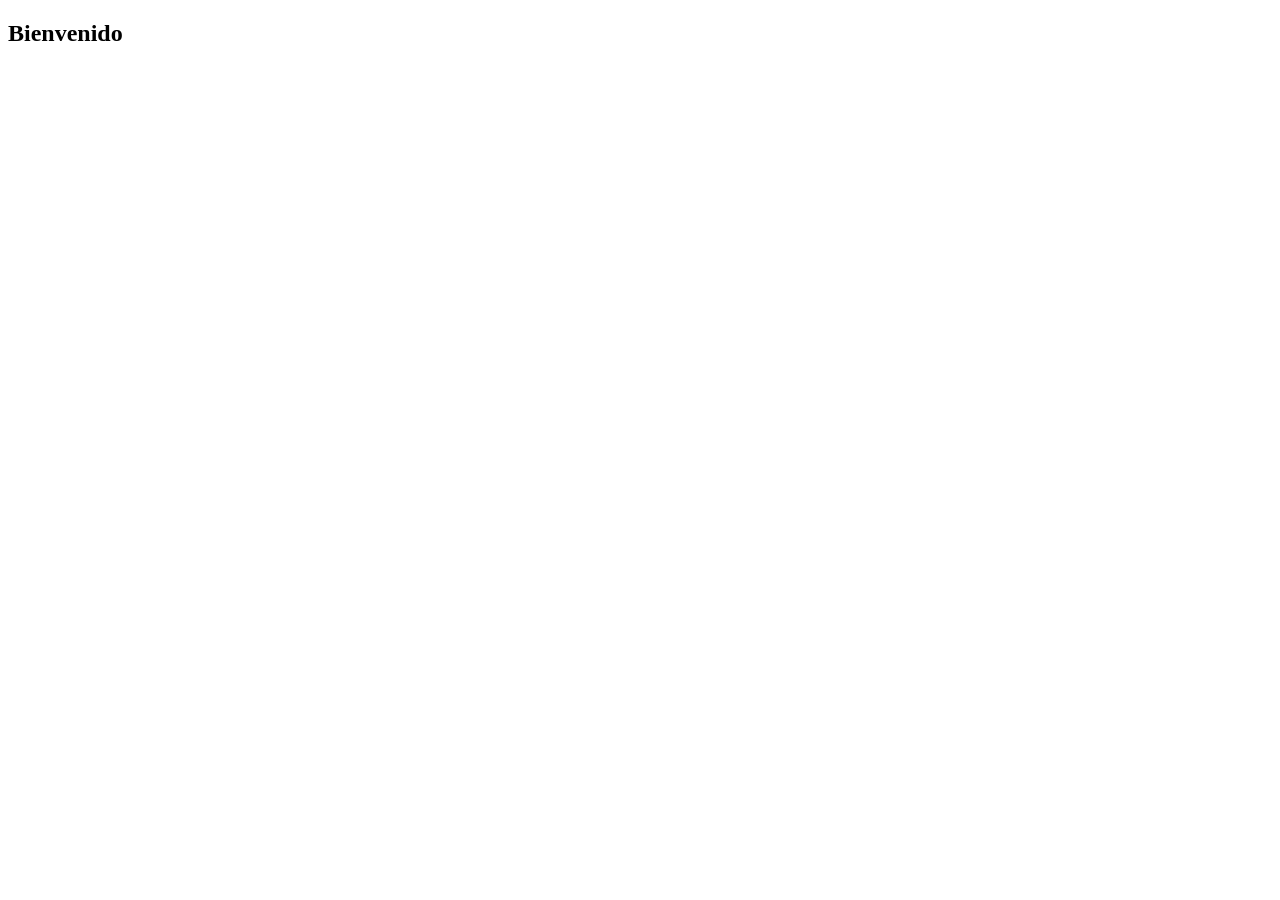
==== index.html @ f4bca6f8 "Se agrego el index.html" ====
<!DOCTYPE html>
<html lang="es">
<head>
	<title>Curso de Git</title>

	<!-- Estílos -->
	<link rel="stylesheet" href="styles/styles.css">

	<!-- Normalize -->
	<link rel="stylesheet" href="styles/normalize.css">
	<!-- Google Fonts -->
	<link href='https://fonts.googleapis.com/css?family=Raleway:700' rel='stylesheet' type='text/css'>
	<link href='https://fonts.googleapis.com/css?family=Lato:400,300,700' rel='stylesheet' type='text/css'>

	<!-- Font Awesome -->
	<link rel="stylesheet" href="https://maxcdn.bootstrapcdn.com/font-awesome/4.4.0/css/font-awesome.min.css">

	<!-- Metas -->
	<meta charset="utf-8">
	<meta name="viewport" content="width=device-width, user-scalable=no, initial-scale=1.0, maximum-scale=1.0, minimum-scale=1.0">
</head>
<body>
	
		<h2 id="bienvenida">Bienvenido</h2>
</body>
</html>
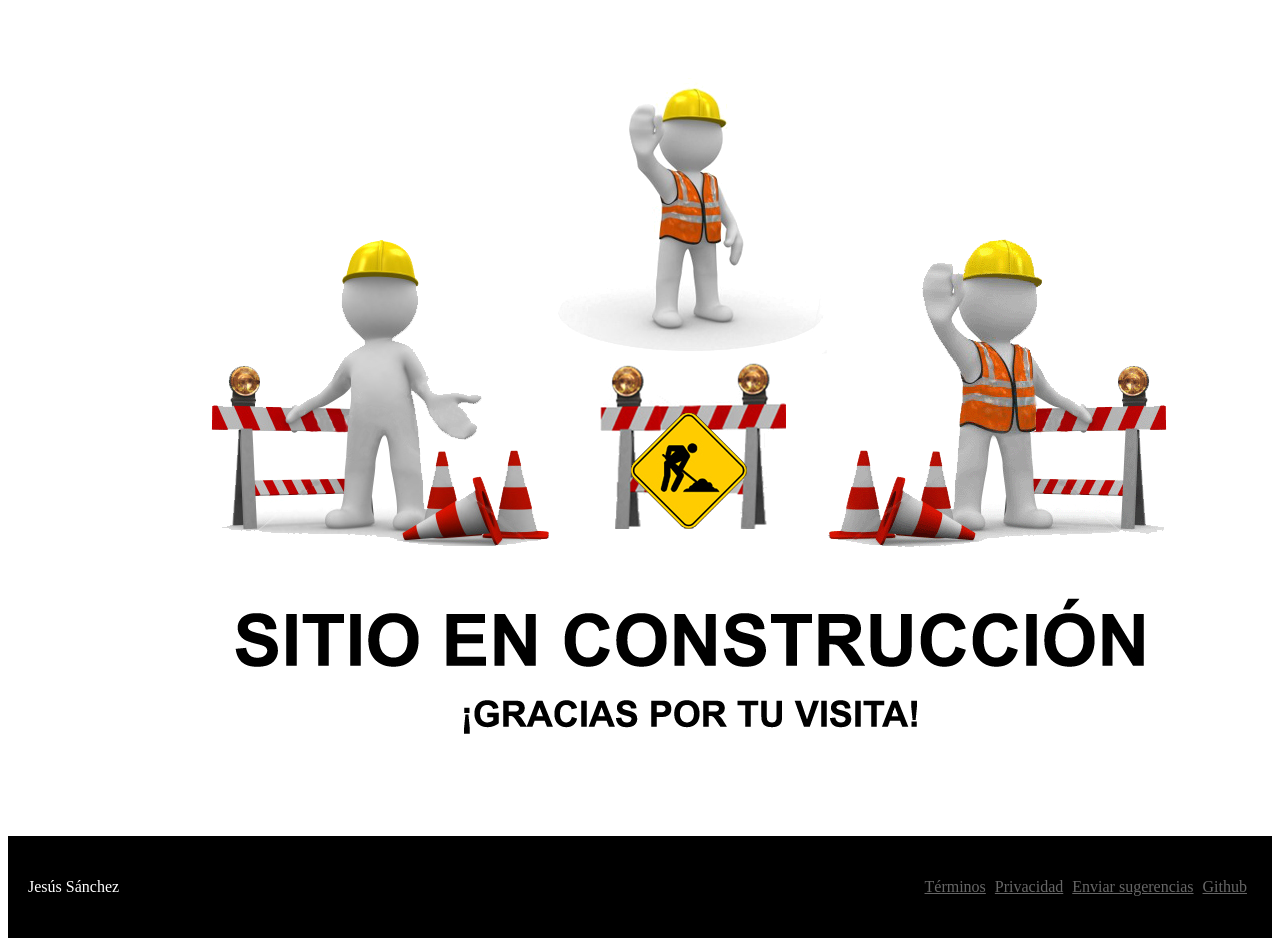
==== commit f9b53bb7: "Se dejo la maqueta de la página web" ====
--- a/index.html
+++ b/index.html
@@ -1,26 +1,52 @@
 <!DOCTYPE html>
 <html lang="es">
+
 <head>
-	<title>Curso de Git</title>
+    <title>Curso de Git</title>
+    <!-- favicon -->
+    <link rel="shortcut icon" type="image/x-icon" href="images/android.ico">
+    <!-- Estílos -->
+    <link rel="stylesheet" href="styles/styles.css">
+    <!-- Google Fonts -->
+    <link href='https://fonts.googleapis.com/css?family=Raleway:700' rel='stylesheet' type='text/css'>
+    <link href='https://fonts.googleapis.com/css?family=Lato:400,300,700' rel='stylesheet' type='text/css'>
+    <link href='https://fonts.googleapis.com/css?family=Kaushan+Script' rel='stylesheet' type='text/css'>
+    <link href='https://fonts.googleapis.com/css?family=Signika+Negative' rel='stylesheet' type='text/css'>
+    <!-- Font Awesome -->
+    <link rel="stylesheet" href="https://maxcdn.bootstrapcdn.com/font-awesome/4.4.0/css/font-awesome.min.css">
+    <!-- Metas -->
+    <meta charset="utf-8">
+    <meta name="viewport" content="width=device-width, user-scalable=no, initial-scale=1.0, maximum-scale=1.0, minimum-scale=1.0">
 
-	<!-- Estílos -->
-	<link rel="stylesheet" href="styles/styles.css">
+    <!-- jQuery -->
+    <script src="https://ajax.googleapis.com/ajax/libs/jquery/2.1.4/jquery.min.js"></script>
+    <script src="js/parallax.js"></script>
+</head>
 
-	<!-- Normalize -->
-	<link rel="stylesheet" href="styles/normalize.css">
-	<!-- Google Fonts -->
-	<link href='https://fonts.googleapis.com/css?family=Raleway:700' rel='stylesheet' type='text/css'>
-	<link href='https://fonts.googleapis.com/css?family=Lato:400,300,700' rel='stylesheet' type='text/css'>
+<body>
+    <!-- Portada -->
+    <div class="cover">
+        <div class="content">
+            <figure class="logo">
+                <img src="images/building.png" alt="">
+            </figure>                 
+        </div>
+    </div>
+   
 
-	<!-- Font Awesome -->
-	<link rel="stylesheet" href="https://maxcdn.bootstrapcdn.com/font-awesome/4.4.0/css/font-awesome.min.css">
+    <footer>
+        <div class="left">
+            <p>Jesús Sánchez</p>
+        </div>
+        <div class="right">
+            <ul>
+                <li><a href="#">Términos</a></li>
+                <li><a href="#">Privacidad</a></li>
+                <li><a href="https://github.com/jschdeveloper/jschdeveloper.github.io/issues">Enviar sugerencias</a></li>
+                <li><a href="https://github.com">Github</a></li>
+            </ul>
+        </div>
+    </footer>
+</body>
 
-	<!-- Metas -->
-	<meta charset="utf-8">
-	<meta name="viewport" content="width=device-width, user-scalable=no, initial-scale=1.0, maximum-scale=1.0, minimum-scale=1.0">
-</head>
-<body>
-	
-		<h2 id="bienvenida">Bienvenido</h2>
-</body>
-</html>+</html>
--- a/styles/styles.css
+++ b/styles/styles.css
@@ -0,0 +1,35 @@
+.cover{
+	text-align: center;
+}
+
+/*Footer*/
+footer{
+    width: 100%;
+    clear: both;
+    color: white;
+    background: black;
+    line-height: 70px;
+    overflow: hidden;
+}
+footer .left{
+    float: left;
+    margin-left: 20px;
+}
+footer .right{
+    float: right;
+    margin-right: 20px;
+}
+footer ul{
+    list-style: none;
+}
+footer ul li{
+    display: inline-block;
+    margin-right: 5px;
+}
+footer ul li a{
+  color: #666;
+}
+footer ul li a:hover{
+    color: #666;
+    text-decoration: underline;
+}
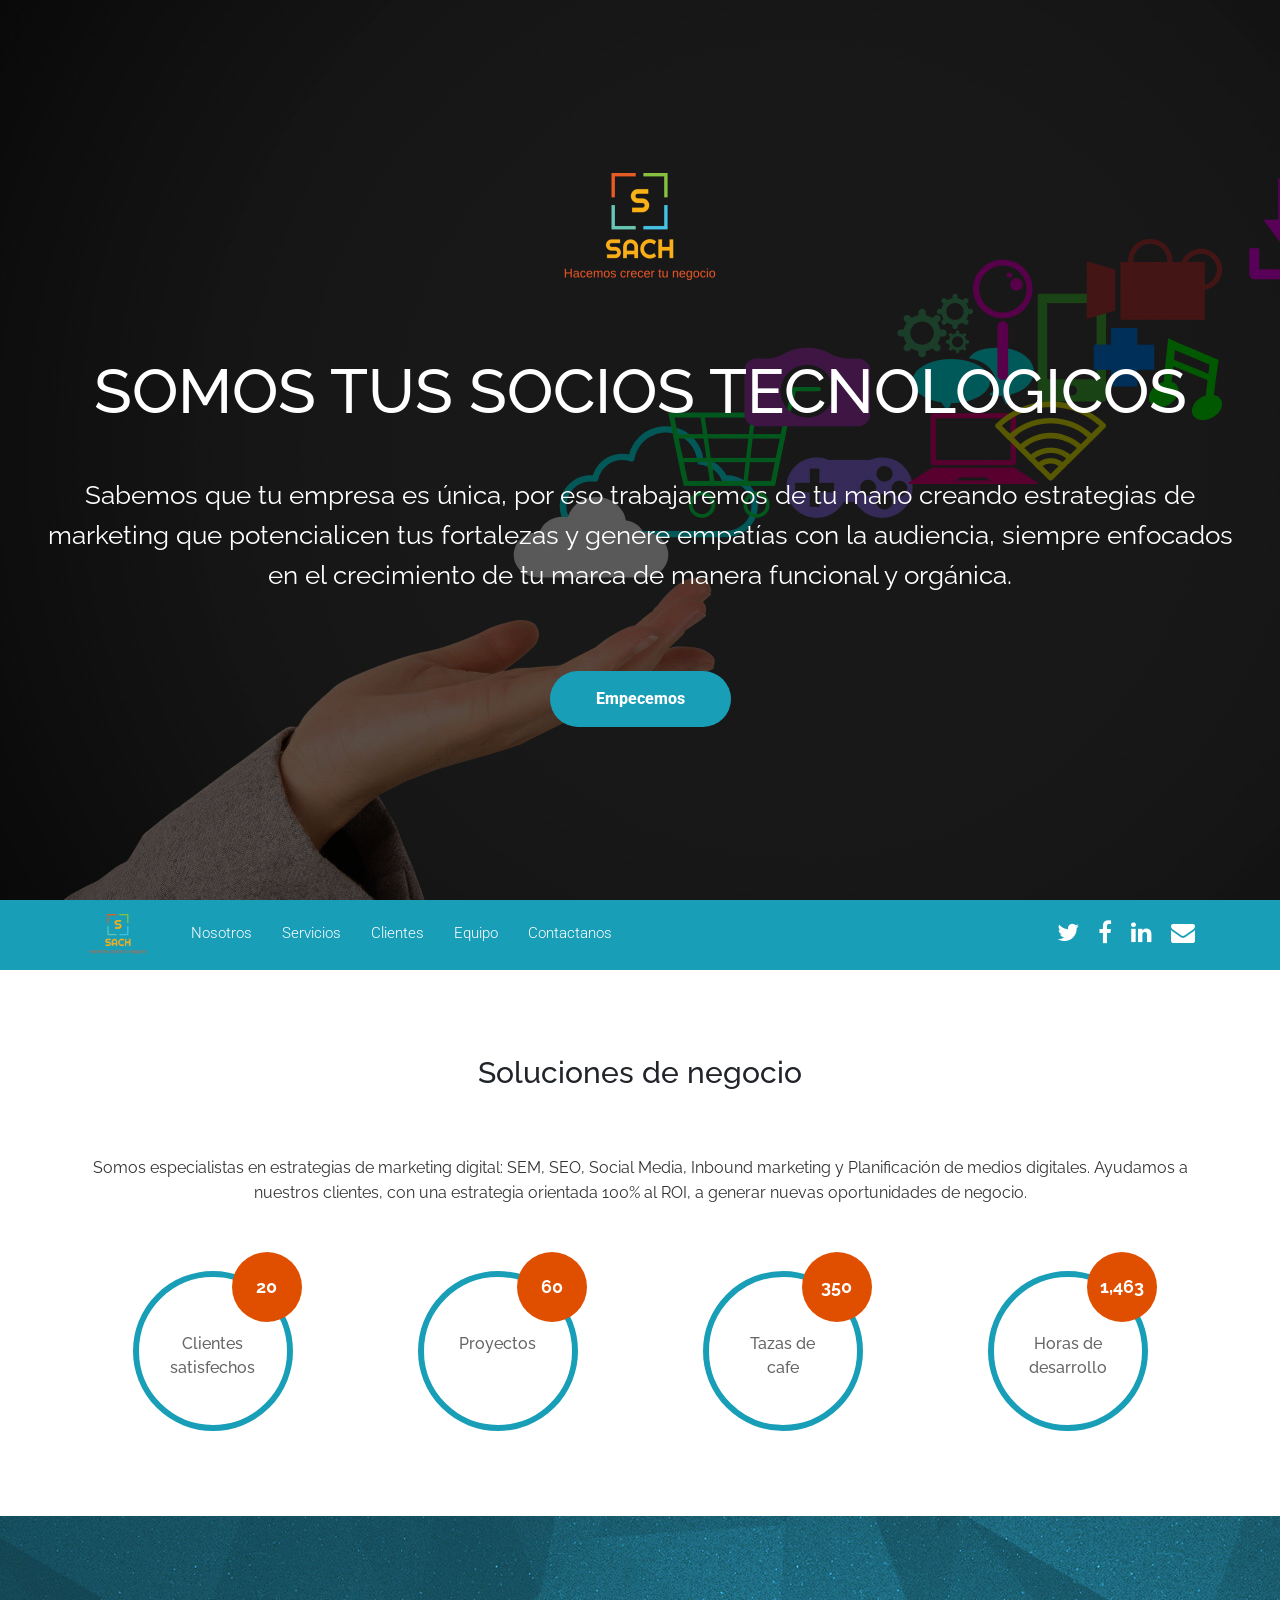
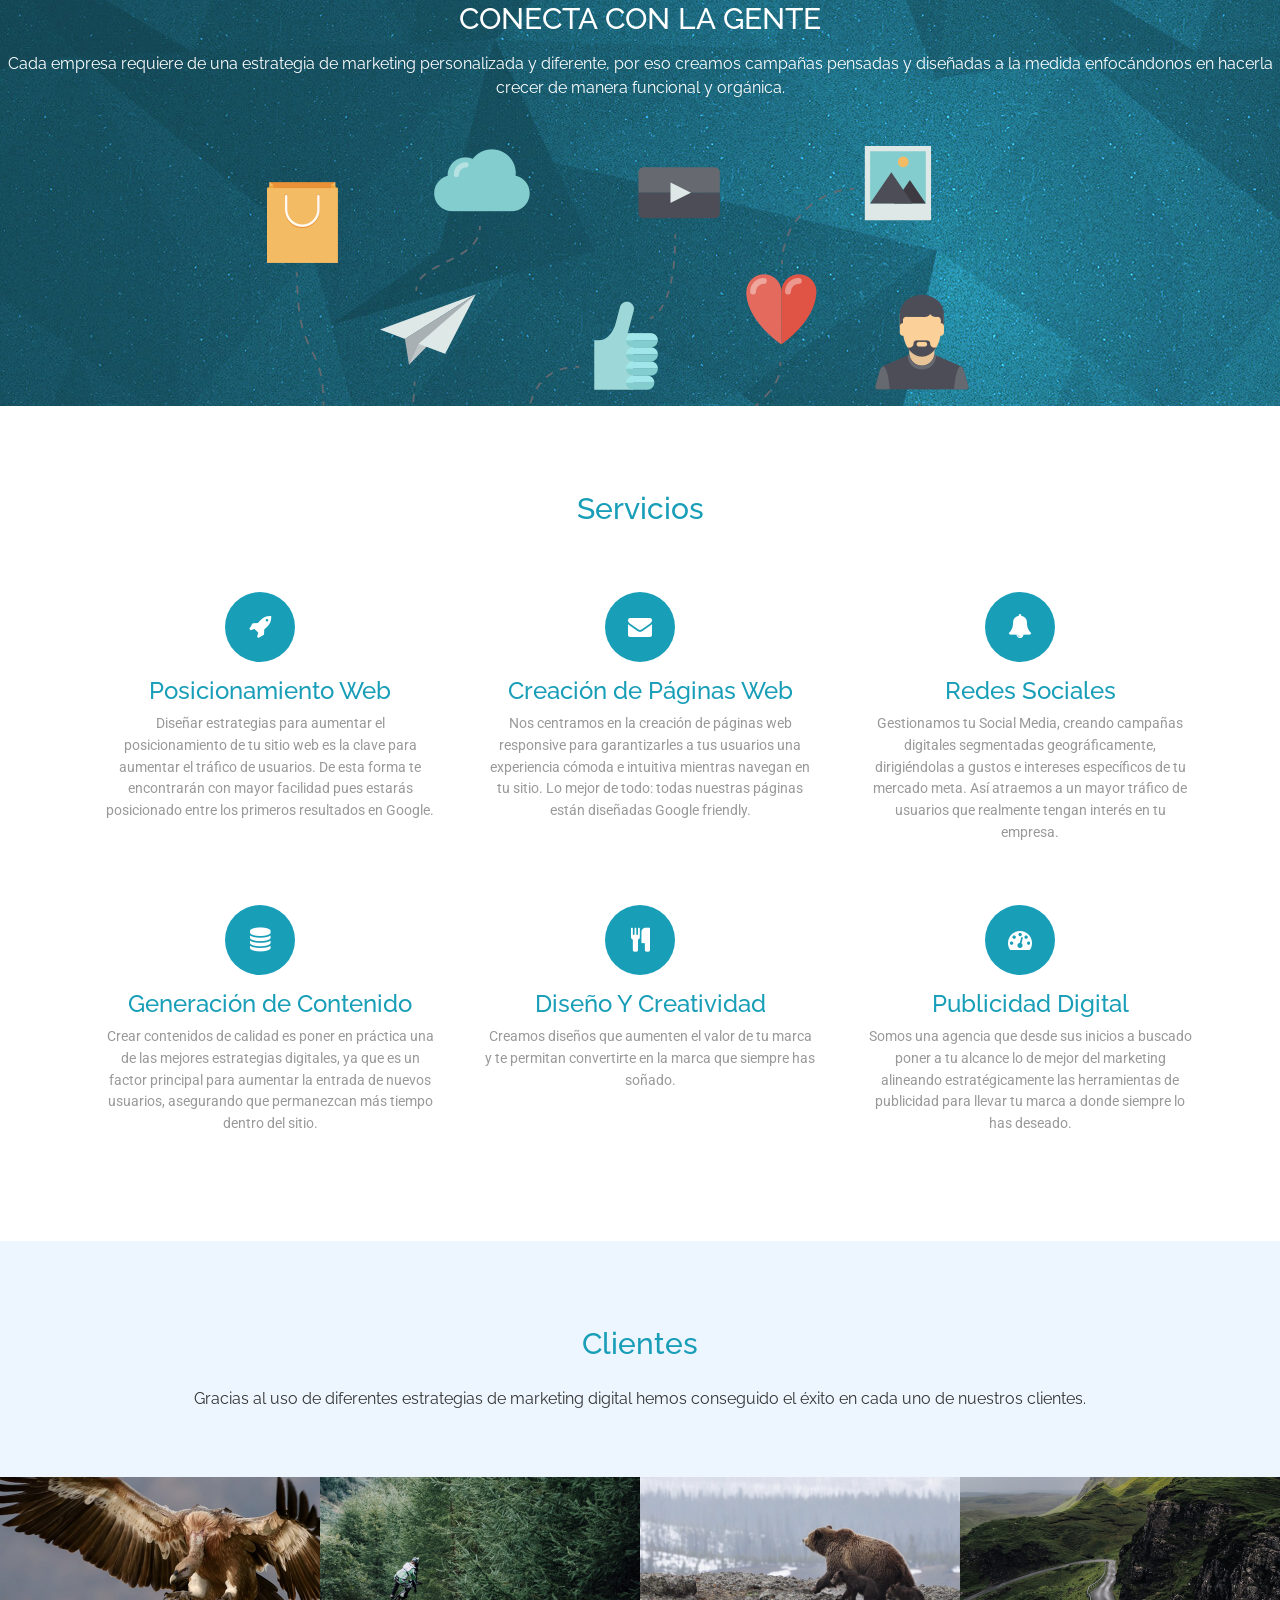
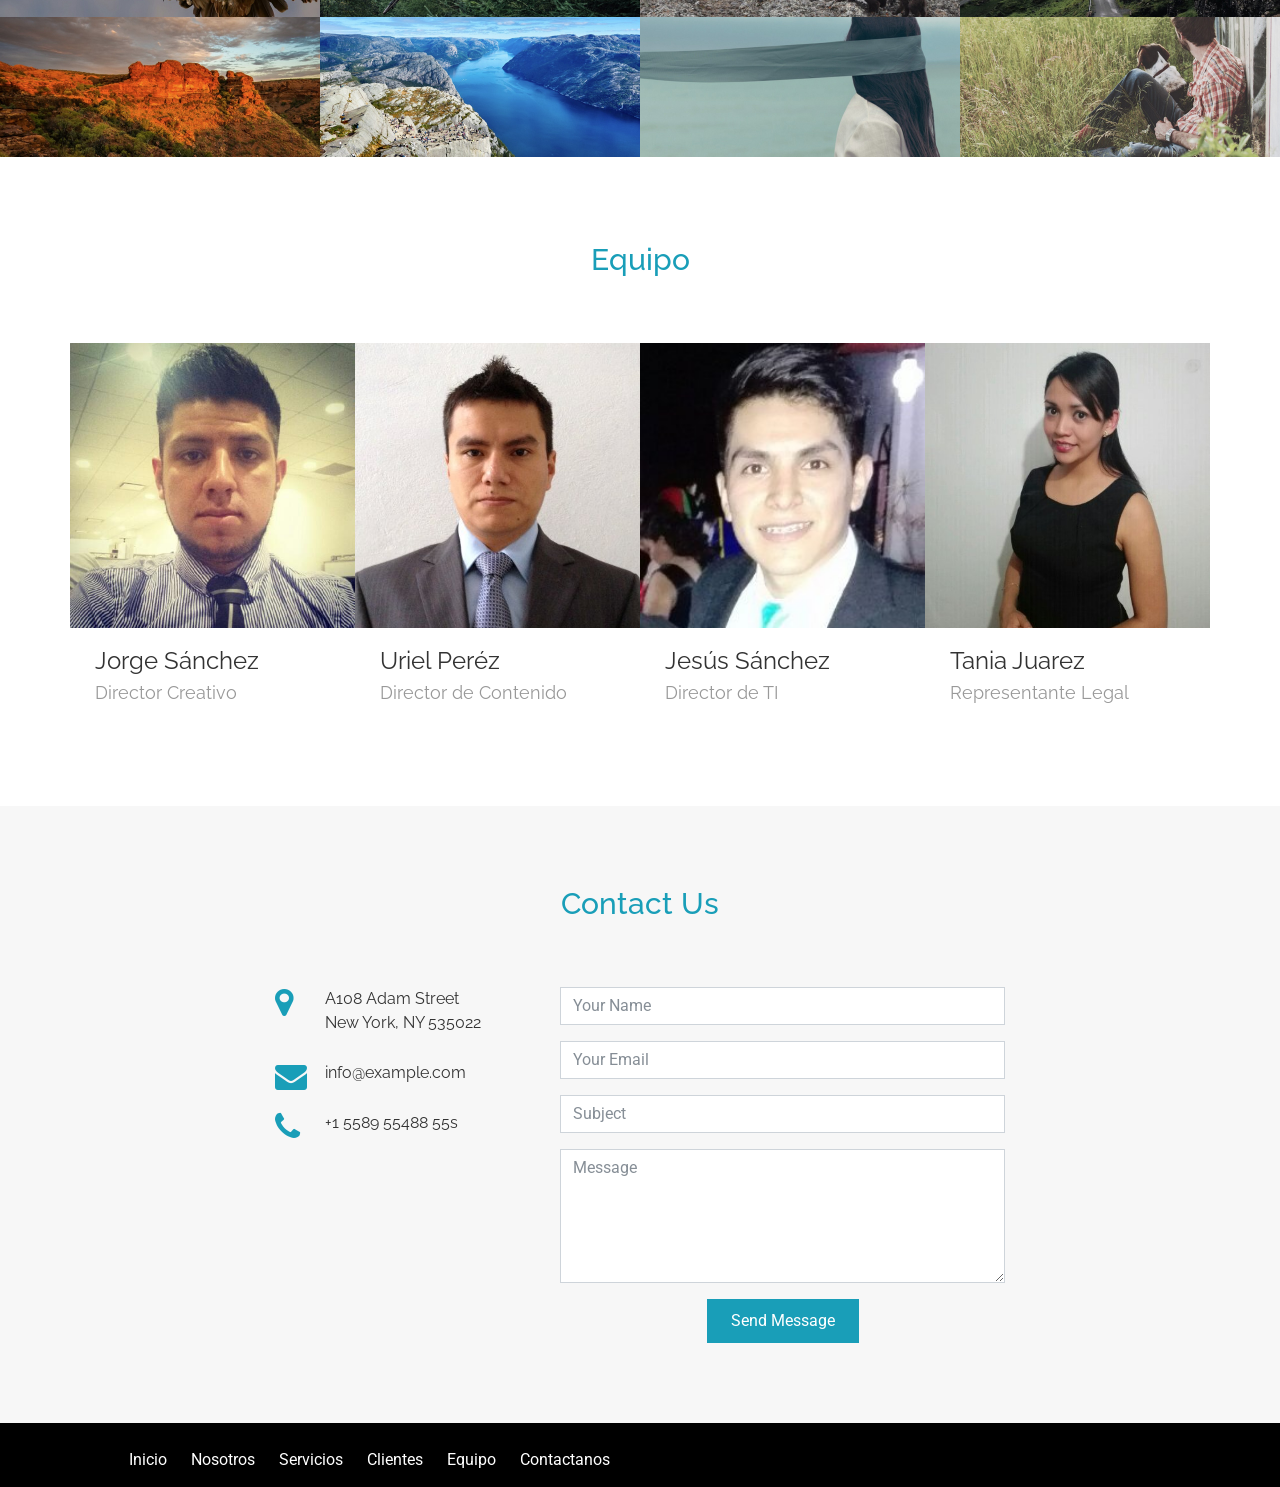
==== commit fd6e16b5: "upload files" ====
--- a/index.html
+++ b/index.html
@@ -1,52 +1,695 @@
 <!DOCTYPE html>
-<html lang="es">
+<html lang="en">
 
 <head>
-    <title>Curso de Git</title>
-    <!-- favicon -->
-    <link rel="shortcut icon" type="image/x-icon" href="images/android.ico">
-    <!-- Estílos -->
-    <link rel="stylesheet" href="styles/styles.css">
-    <!-- Google Fonts -->
-    <link href='https://fonts.googleapis.com/css?family=Raleway:700' rel='stylesheet' type='text/css'>
-    <link href='https://fonts.googleapis.com/css?family=Lato:400,300,700' rel='stylesheet' type='text/css'>
-    <link href='https://fonts.googleapis.com/css?family=Kaushan+Script' rel='stylesheet' type='text/css'>
-    <link href='https://fonts.googleapis.com/css?family=Signika+Negative' rel='stylesheet' type='text/css'>
-    <!-- Font Awesome -->
-    <link rel="stylesheet" href="https://maxcdn.bootstrapcdn.com/font-awesome/4.4.0/css/font-awesome.min.css">
-    <!-- Metas -->
-    <meta charset="utf-8">
-    <meta name="viewport" content="width=device-width, user-scalable=no, initial-scale=1.0, maximum-scale=1.0, minimum-scale=1.0">
-
-    <!-- jQuery -->
-    <script src="https://ajax.googleapis.com/ajax/libs/jquery/2.1.4/jquery.min.js"></script>
-    <script src="js/parallax.js"></script>
+  <meta charset="utf-8">
+  <title>SACH</title>
+  <meta content="width=device-width, initial-scale=1.0" name="viewport">
+  <meta content="" name="keywords">
+  <meta content="" name="description">
+
+  <!-- Facebook Opengraph integration: https://developers.facebook.com/docs/sharing/opengraph -->
+  <meta property="og:title" content="">
+  <meta property="og:image" content="">
+  <meta property="og:url" content="">
+  <meta property="og:site_name" content="">
+  <meta property="og:description" content="">
+
+  <!-- Twitter Cards integration: https://dev.twitter.com/cards/  -->
+  <meta name="twitter:card" content="summary">
+  <meta name="twitter:site" content="">
+  <meta name="twitter:title" content="">
+  <meta name="twitter:description" content="">
+  <meta name="twitter:image" content="">
+
+  <!-- Favicon -->
+  <link href="img/favicon.ico" rel="icon">
+
+  <!-- Google Fonts -->
+  <link href="https://fonts.googleapis.com/css?family=Raleway:400,500,700|Roboto:400,900" rel="stylesheet">
+
+  <!-- Bootstrap CSS File -->
+  <link href="lib/bootstrap/css/bootstrap.min.css" rel="stylesheet">
+
+  <!-- Libraries CSS Files -->
+  <link href="lib/font-awesome/css/font-awesome.min.css" rel="stylesheet">
+
+  <!-- Main Stylesheet File -->
+  <link href="css/style.css" rel="stylesheet">
+
 </head>
 
 <body>
-    <!-- Portada -->
-    <div class="cover">
-        <div class="content">
-            <figure class="logo">
-                <img src="images/building.png" alt="">
-            </figure>                 
-        </div>
-    </div>
-   
-
-    <footer>
-        <div class="left">
-            <p>Jesús Sánchez</p>
-        </div>
-        <div class="right">
-            <ul>
-                <li><a href="#">Términos</a></li>
-                <li><a href="#">Privacidad</a></li>
-                <li><a href="https://github.com/jschdeveloper/jschdeveloper.github.io/issues">Enviar sugerencias</a></li>
-                <li><a href="https://github.com">Github</a></li>
+  <!-- Page Content
+    ================================================== -->
+  <!-- Hero -->
+
+  <section class="hero">
+    <div class="container text-center">
+      <div class="row">
+        <div class="col-md-12">
+          <a class="hero-brand" href="index.html" title="Home"><img alt="Bell Logo" src="images/logo.png"></a>
+        </div>
+      </div>
+
+      <div class="col-md-12">
+        <h1>
+            SOMOS TUS SOCIOS TECNOLOGICOS
+          </h1>
+
+        <p class="tagline">
+        Sabemos que tu empresa es única, por eso trabajaremos de tu mano creando estrategias de marketing que potencialicen tus fortalezas y genere empatías con la audiencia, siempre enfocados en el crecimiento de tu marca de manera funcional y orgánica.
+        </p>
+        <a class="btn btn-full" href="#about">Empecemos</a>
+      </div>
+    </div>
+
+  </section>
+  <!-- /Hero -->
+
+  <!-- Header -->
+  <header id="header">
+    <div class="container">
+
+      <div id="logo" class="pull-left">
+        <a href="index.html"><img src="images/logo-nav.png" alt="" title="" /></img></a>
+        <!-- Uncomment below if you prefer to use a text image -->
+        <!--<h1><a href="#hero">Bell</a></h1>-->
+      </div>
+
+      <nav id="nav-menu-container">
+        <ul class="nav-menu">
+          <li><a href="#about">Nosotros</a></li>
+          <li><a href="#features">Servicios</a></li>
+          <li><a href="#portfolio">Clientes</a></li>
+          <li><a href="#team">Equipo</a></li>          
+          <li><a href="#contact">Contactanos</a></li>
+        </ul>
+      </nav>
+      <!-- #nav-menu-container -->
+
+      <nav class="nav social-nav pull-right d-none d-lg-inline">
+        <a href="#"><i class="fa fa-twitter"></i></a> <a href="#"><i class="fa fa-facebook"></i></a> <a href="#"><i class="fa fa-linkedin"></i></a> <a href="#"><i class="fa fa-envelope"></i></a>
+      </nav>
+    </div>
+  </header>
+  <!-- #header -->
+
+  <!-- About -->
+
+  <section class="about" id="about">
+    <div class="container text-center">
+      <h2>
+          Soluciones de negocio
+        </h2>
+
+      <p>
+       Somos especialistas en estrategias de marketing digital: SEM, SEO, Social Media, Inbound marketing y Planificación de medios digitales. Ayudamos a nuestros clientes, con una estrategia orientada 100% al ROI, a generar nuevas oportunidades de negocio.
+      </p>
+
+      <div class="row stats-row">
+        <div class="stats-col text-center col-md-3 col-sm-6">
+          <div class="circle">
+            <span class="stats-no" data-toggle="counter-up">20</span> Clientes satisfechos
+          </div>
+        </div>
+
+        <div class="stats-col text-center col-md-3 col-sm-6">
+          <div class="circle">
+            <span class="stats-no" data-toggle="counter-up">60</span> Proyectos
+          </div>
+        </div>
+
+        <div class="stats-col text-center col-md-3 col-sm-6">
+          <div class="circle">
+            <span class="stats-no" data-toggle="counter-up">350</span> Tazas de cafe
+          </div>
+        </div>
+
+        <div class="stats-col text-center col-md-3 col-sm-6">
+          <div class="circle">
+            <span class="stats-no" data-toggle="counter-up">1,463</span> Horas de desarrollo
+          </div>
+        </div>
+
+       
+      </div>
+    </div>
+  </section>
+  <!-- /About -->
+  <!-- Parallax -->
+
+  <div class="block bg-primary block-pd-lg block-bg-overlay text-center" data-bg-img="img/parallax-bg.jpg" data-settings='{"stellar-background-ratio": 0.6}' data-toggle="parallax-bg">
+    <h2>
+        Conecta con la gente
+      </h2>
+
+    <p>
+      Cada empresa requiere de una estrategia de marketing personalizada y diferente, por eso creamos campañas pensadas y diseñadas a la medida enfocándonos en hacerla crecer de manera funcional y orgánica.
+    </p>
+    <img alt="Bell - A perfect theme" class="gadgets-img hidden-md-down" src="images/redes.png">
+  </div>
+  <!-- /Parallax -->
+  <!-- Features -->
+
+  <section class="features" id="features">
+    <div class="container">
+      <h2 class="text-center">
+          Servicios
+        </h2>
+
+      <div class="row">
+        <div class="feature-col col-lg-4 col-xs-12">
+          <div class="card card-block text-center">
+            <div>
+              <div class="feature-icon">
+                <span class="fa fa-rocket"></span>
+              </div>
+            </div>
+
+            <div>
+              <h3>
+                  Posicionamiento Web
+                </h3>
+
+              <p>
+               Diseñar estrategias para aumentar el posicionamiento de tu sitio web es la clave para aumentar el tráfico de usuarios. De esta forma te encontrarán con mayor facilidad pues estarás posicionado entre los primeros resultados en Google.
+              </p>
+            </div>
+          </div>
+        </div>
+
+        <div class="feature-col col-lg-4 col-xs-12">
+          <div class="card card-block text-center">
+            <div>
+              <div class="feature-icon">
+                <span class="fa fa-envelope"></span>
+              </div>
+            </div>
+
+            <div>
+              <h3>
+                  Creación de Páginas Web
+                </h3>
+
+              <p>
+               Nos centramos en la creación de páginas web responsive para garantizarles a tus usuarios una experiencia cómoda e intuitiva mientras navegan en tu sitio. Lo mejor de todo: todas nuestras páginas están diseñadas Google friendly.
+              </p>
+            </div>
+          </div>
+        </div>
+
+        <div class="feature-col col-lg-4 col-xs-12">
+          <div class="card card-block text-center">
+            <div>
+              <div class="feature-icon">
+                <span class="fa fa-bell"></span>
+              </div>
+            </div>
+
+            <div>
+              <h3>
+                  Redes Sociales
+                </h3>
+
+              <p>
+                Gestionamos tu Social Media, creando campañas digitales segmentadas geográficamente, dirigiéndolas a gustos e intereses específicos de tu mercado meta. Así atraemos a un mayor tráfico de usuarios que realmente tengan interés en tu empresa.
+              </p>
+            </div>
+          </div>
+        </div>
+      </div>
+
+      <div class="row">
+        <div class="feature-col col-lg-4 col-xs-12">
+          <div class="card card-block text-center">
+            <div>
+              <div class="feature-icon">
+                <span class="fa fa-database"></span>
+              </div>
+            </div>
+
+            <div>
+              <h3>
+                 Generación de Contenido
+                </h3>
+
+              <p>
+               Crear contenidos de calidad es poner en práctica una de las mejores estrategias digitales, ya que es un factor principal para aumentar la entrada de nuevos usuarios, asegurando que permanezcan más tiempo dentro del sitio.
+              </p>
+            </div>
+          </div>
+        </div>
+
+        <div class="feature-col col-lg-4 col-xs-12">
+          <div class="card card-block text-center">
+            <div>
+              <div class="feature-icon">
+                <span class="fa fa-cutlery"></span>
+              </div>
+            </div>
+
+            <div>
+              <h3>
+                  Diseño Y Creatividad
+                </h3>
+
+              <p>
+                Creamos diseños que aumenten el valor de tu marca y te permitan convertirte en la marca que siempre has soñado.
+              </p>
+            </div>
+          </div>
+        </div>
+
+        <div class="feature-col col-lg-4 col-xs-12">
+          <div class="card card-block text-center">
+            <div>
+              <div class="feature-icon">
+                <span class="fa fa-dashboard"></span>
+              </div>
+            </div>
+
+            <div>
+              <h3>
+                  Publicidad Digital
+                </h3>
+
+              <p>
+                Somos una agencia que desde sus inicios a buscado poner a tu alcance lo de mejor del marketing alineando estratégicamente las herramientas de publicidad para llevar tu marca a donde siempre lo has deseado.
+              </p>
+            </div>
+          </div>
+        </div>
+      </div>
+    </div>
+  </section>
+  <!-- /Features -->
+  <!-- Call to Action -->
+
+  <!--<section class="cta">
+    <div class="container">
+      <div class="row">
+        <div class="col-lg-9 col-sm-12 text-lg-left text-center">
+          <h2>
+              Call to Action Section
+            </h2>
+
+          <p>
+            Lorem ipsum dolor sit amet, nec ad nisl mandamus imperdiet, ut corpora cotidieque cum. Et brute iracundia his, est eu idque dictas gubergren
+          </p>
+        </div>
+
+        <div class="col-lg-3 col-sm-12 text-lg-right text-center">
+          <a class="btn btn-ghost" href="#">Buy This Theme</a>
+        </div>
+      </div>
+    </div>
+  </section>
+   /Call to Action -->
+  <!-- Portfolio -->
+
+  <section class="portfolio" id="portfolio">
+    <div class="container text-center">
+      <h2>
+          Clientes
+        </h2>
+
+      <p>
+       Gracias al uso de diferentes estrategias de marketing digital hemos conseguido el éxito en cada uno de nuestros clientes.
+      </p>
+    </div>
+
+    <div class="portfolio-grid">
+      <div class="row">
+        <div class="col-lg-3 col-sm-6 col-xs-12">
+          <div class="card card-block">
+            <a href="#"><img alt="" src="img/porf-1.jpg">
+              <div class="portfolio-over">
+                <div>
+                  <h3 class="card-title">
+                    The Dude Rockin'
+                  </h3>
+
+                  <p class="card-text">
+                    Lorem ipsum dolor sit amet, eu sed suas eruditi honestatis.
+                  </p>
+                </div>
+              </div></a>
+          </div>
+        </div>
+
+        <div class="col-lg-3 col-sm-6 col-xs-12">
+          <div class="card card-block">
+            <a href="#"><img alt="" src="img/porf-2.jpg">
+              <div class="portfolio-over">
+                <div>
+                  <h3 class="card-title">
+                    The Dude Rockin'
+                  </h3>
+
+                  <p class="card-text">
+                    Lorem ipsum dolor sit amet, eu sed suas eruditi honestatis.
+                  </p>
+                </div>
+              </div></a>
+          </div>
+        </div>
+
+        <div class="col-lg-3 col-sm-6 col-xs-12">
+          <div class="card card-block">
+            <a href="#"><img alt="" src="img/porf-3.jpg">
+              <div class="portfolio-over">
+                <div>
+                  <h3 class="card-title">
+                    The Dude Rockin'
+                  </h3>
+
+                  <p class="card-text">
+                    Lorem ipsum dolor sit amet, eu sed suas eruditi honestatis.
+                  </p>
+                </div>
+              </div></a>
+          </div>
+        </div>
+
+        <div class="col-lg-3 col-sm-6 col-xs-12">
+          <div class="card card-block">
+            <a href="#"><img alt="" src="img/porf-4.jpg">
+              <div class="portfolio-over">
+                <div>
+                  <h3 class="card-title">
+                    The Dude Rockin'
+                  </h3>
+
+                  <p class="card-text">
+                    Lorem ipsum dolor sit amet, eu sed suas eruditi honestatis.
+                  </p>
+                </div>
+              </div></a>
+          </div>
+        </div>
+      </div>
+
+      <div class="row">
+        <div class="col-lg-3 col-sm-6 col-xs-12">
+          <div class="card card-block">
+            <a href="#"><img alt="" src="img/porf-5.jpg">
+              <div class="portfolio-over">
+                <div>
+                  <h3 class="card-title">
+                    The Dude Rockin'
+                  </h3>
+
+                  <p class="card-text">
+                    Lorem ipsum dolor sit amet, eu sed suas eruditi honestatis.
+                  </p>
+                </div>
+              </div></a>
+          </div>
+        </div>
+
+        <div class="col-lg-3 col-sm-6 col-xs-12">
+          <div class="card card-block">
+            <a href="#"><img alt="" src="img/porf-6.jpg">
+              <div class="portfolio-over">
+                <div>
+                  <h3 class="card-title">
+                    The Dude Rockin'
+                  </h3>
+
+                  <p class="card-text">
+                    Lorem ipsum dolor sit amet, eu sed suas eruditi honestatis.
+                  </p>
+                </div>
+              </div></a>
+          </div>
+        </div>
+
+        <div class="col-lg-3 col-sm-6 col-xs-12">
+          <div class="card card-block">
+            <a href="#"><img alt="" src="img/porf-7.jpg">
+              <div class="portfolio-over">
+                <div>
+                  <h3 class="card-title">
+                    The Dude Rockin'
+                  </h3>
+
+                  <p class="card-text">
+                    Lorem ipsum dolor sit amet, eu sed suas eruditi honestatis.
+                  </p>
+                </div>
+              </div></a>
+          </div>
+        </div>
+
+        <div class="col-lg-3 col-sm-6 col-xs-12">
+          <div class="card card-block">
+            <a href="#"><img alt="" src="img/porf-8.jpg">
+              <div class="portfolio-over">
+                <div>
+                  <h3 class="card-title">
+                    The Dude Rockin'
+                  </h3>
+
+                  <p class="card-text">
+                    Lorem ipsum dolor sit amet, eu sed suas eruditi honestatis.
+                  </p>
+                </div>
+              </div></a>
+          </div>
+        </div>
+      </div>
+    </div>
+  </section>
+  <!-- /Portfolio -->
+  <!-- Team -->
+
+  <section class="team" id="team">
+    <div class="container">
+      <h2 class="text-center">
+          Equipo
+        </h2>
+
+      <div class="row">
+        <div class="col-sm-3 col-xs-6">
+          <div class="card card-block">
+            <a href="#"><img alt="" class="team-img" src="images/team-1.jpg">
+              <div class="card-title-wrap">
+                <span class="card-title">Jorge Sánchez</span> <span class="card-text">Director Creativo</span>
+              </div>
+
+              <div class="team-over">
+                <h4 class="hidden-md-down">
+                  Contactame
+                </h4>
+
+                <nav class="social-nav">
+                  <a href="#"><i class="fa fa-twitter"></i></a> <a href="#"><i class="fa fa-facebook"></i></a> <a href="#"><i class="fa fa-linkedin"></i></a> <a href="#"><i class="fa fa-envelope"></i></a>
+            </nav>
+
+            <p>
+              Licenciatura en Negocios internacionales y Maestría en Mercadotecnia.
+            </p>
+          </div>
+          </a>
+        </div>
+      </div>
+
+      <div class="col-sm-3 col-xs-6">
+        <div class="card card-block">
+          <a href="#"><img alt="" class="team-img" src="images/team-2.jpg">
+              <div class="card-title-wrap">
+                <span class="card-title">Uriel Peréz</span> <span class="card-text">Director de Contenido</span>
+              </div>
+
+              <div class="team-over">
+                <h4 class="hidden-md-down">
+                 Contactame
+                </h4>
+
+                <nav class="social-nav">
+                  <a href="#"><i class="fa fa-twitter"></i></a> <a href="#"><i class="fa fa-facebook"></i></a> <a href="#"><i class="fa fa-linkedin"></i></a> <a href="#"><i class="fa fa-envelope"></i></a>
+          </nav>
+
+          <p>
+             Licenciatura en Negocios internacionales y Maestría en Mercadotecnia.
+          </p>
+        </div>
+        </a>
+      </div>
+    </div>
+
+    <div class="col-sm-3 col-xs-6">
+      <div class="card card-block">
+        <a href="#"><img alt="" class="team-img" src="images/team-3.jpg">
+              <div class="card-title-wrap">
+                <span class="card-title">Jesús Sánchez</span> <span class="card-text">Director de TI</span>
+              </div>
+
+              <div class="team-over">
+                <h4 class="hidden-md-down">
+                  Connect with me
+                </h4>
+
+                <nav class="social-nav">
+                  <a href="#"><i class="fa fa-twitter"></i></a> <a href="#"><i class="fa fa-facebook"></i></a> <a href="#"><i class="fa fa-linkedin"></i></a> <a href="#"><i class="fa fa-envelope"></i></a>
+        </nav>
+
+        <p>
+          Lorem ipsum dolor sit amet, eu sed suas eruditi honestatis.
+        </p>
+      </div>
+      </a>
+    </div>
+    </div>
+
+    <div class="col-sm-3 col-xs-6">
+      <div class="card card-block">
+        <a href="#"><img alt="" class="team-img" src="images/team-4.jpg">
+              <div class="card-title-wrap">
+                <span class="card-title">Tania Juarez</span> <span class="card-text">Representante Legal</span>
+              </div>
+
+              <div class="team-over">
+                <h4 class="hidden-md-down">
+                 Contactame
+                </h4>
+
+                <nav class="social-nav">
+                  <a href="#"><i class="fa fa-twitter"></i></a> <a href="#"><i class="fa fa-facebook"></i></a> <a href="#"><i class="fa fa-linkedin"></i></a> <a href="#"><i class="fa fa-envelope"></i></a>
+        </nav>
+
+        <p>
+          Licenciada en Derecho.
+        </p>
+      </div>
+      </a>
+    </div>
+    </div>
+    </div>
+    </div>
+  </section>
+  <!-- /Team -->
+  <!-- @component: footer -->
+
+  <section id="contact">
+    <div class="container">
+      <div class="row">
+        <div class="col-md-12 text-center">
+          <h2 class="section-title">Contact Us</h2>
+        </div>
+      </div>
+
+      <div class="row justify-content-center">
+        <div class="col-lg-3 col-md-4">
+          <div class="info">
+            <div>
+              <i class="fa fa-map-marker"></i>
+              <p>A108 Adam Street<br>New York, NY 535022</p>
+            </div>
+
+            <div>
+              <i class="fa fa-envelope"></i>
+              <p>info@example.com</p>
+            </div>
+
+            <div>
+              <i class="fa fa-phone"></i>
+              <p>+1 5589 55488 55s</p>
+            </div>
+
+          </div>
+        </div>
+
+        <div class="col-lg-5 col-md-8">
+          <div class="form">
+            <div id="sendmessage">Your message has been sent. Thank you!</div>
+            <div id="errormessage"></div>
+            <form action="" method="post" role="form" class="contactForm">
+              <div class="form-group">
+                <input type="text" name="name" class="form-control" id="name" placeholder="Your Name" data-rule="minlen:4" data-msg="Please enter at least 4 chars" />
+                <div class="validation"></div>
+              </div>
+              <div class="form-group">
+                <input type="email" class="form-control" name="email" id="email" placeholder="Your Email" data-rule="email" data-msg="Please enter a valid email" />
+                <div class="validation"></div>
+              </div>
+              <div class="form-group">
+                <input type="text" class="form-control" name="subject" id="subject" placeholder="Subject" data-rule="minlen:4" data-msg="Please enter at least 8 chars of subject" />
+                <div class="validation"></div>
+              </div>
+              <div class="form-group">
+                <textarea class="form-control" name="message" rows="5" data-rule="required" data-msg="Please write something for us" placeholder="Message"></textarea>
+                <div class="validation"></div>
+              </div>
+              <div class="text-center"><button type="submit">Send Message</button></div>
+            </form>
+          </div>
+        </div>
+
+      </div>
+    </div>
+  </section>
+
+  <footer class="site-footer">
+    <div class="bottom">
+      <div class="container">
+        <div class="row">
+
+          <div class="col-lg-6 col-xs-12 text-lg-right text-center">
+            <ul class="list-inline">
+              <li class="list-inline-item">
+                <a href="index.html">Inicio</a>
+              </li>
+
+              <li class="list-inline-item">
+                <a href="#about">Nosotros</a>
+              </li>
+
+              <li class="list-inline-item">
+                <a href="#features">Servicios</a>
+              </li>
+
+              <li class="list-inline-item">
+                <a href="#portfolio">Clientes</a>
+              </li>
+
+              <li class="list-inline-item">
+                <a href="#team">Equipo</a>
+              </li>
+
+              <li class="list-inline-item">
+                <a href="#contact">Contactanos</a>
+              </li>
             </ul>
-        </div>
-    </footer>
+          </div>
+
+        </div>
+      </div>
+    </div>
+  </footer>
+  <a class="scrolltop" href="#"><span class="fa fa-angle-up"></span></a>
+
+
+  <!-- Required JavaScript Libraries -->
+  <script src="lib/jquery/jquery.min.js"></script>
+  <script src="lib/jquery/jquery-migrate.min.js"></script>
+  <script src="lib/superfish/hoverIntent.js"></script>
+  <script src="lib/superfish/superfish.min.js"></script>
+  <script src="lib/tether/js/tether.min.js"></script>
+  <script src="lib/stellar/stellar.min.js"></script>
+  <script src="lib/bootstrap/js/bootstrap.bundle.min.js"></script>
+  <script src="lib/counterup/counterup.min.js"></script>
+  <script src="lib/waypoints/waypoints.min.js"></script>
+  <script src="lib/easing/easing.js"></script>
+  <script src="lib/stickyjs/sticky.js"></script>
+  <script src="lib/parallax/parallax.js"></script>
+  <script src="lib/lockfixed/lockfixed.min.js"></script>
+
+  <!-- Template Specisifc Custom Javascript File -->
+  <script src="js/custom.js"></script>
+
+  <script src="contactform/contactform.js"></script>
+
 </body>
-
 </html>
--- a/css/style.css
+++ b/css/style.css
@@ -0,0 +1,980 @@
+/*
+    Theme Name: Bell
+    Theme URL: https://bootstrapmade.com/bell-free-bootstrap-4-template/
+    Author: BootstrapMade.com
+    Author URL: https://bootstrapmade.com
+*/
+h1, h2, h3, h4, h5, h6 {
+  font-family: "Raleway", Helvetica, Arial, sans-serif;
+}
+
+p {
+  line-height: 1.55;
+  color: #333;
+  font-size: 400;
+  font-family: "Raleway", Helvetica, Arial, sans-serif;
+}
+
+h1 {
+  font-size: 62px;
+}
+
+h2 {
+  font-size: 30px;
+  margin-bottom: 65px;
+}
+
+h3 {
+  font-size: 24px;
+}
+
+h4 {
+  font-size: 18px;
+}
+
+/* ==================================================
+  General
+  ================================================== */
+a {
+  -webkit-transition: 0.5s;
+  -o-transition: 0.5s;
+  transition: 0.5s;
+}
+
+/* ==================================================
+  Elements
+  ================================================== */
+.btn {
+  background-color: #199EB8;
+  font-family: "Roboto", Helvetica, Arial, sans-serif;
+  font-weight: 800;
+  color: #fff;
+  padding: 15px 45px;
+  border-radius: 50px;
+}
+
+.btn:hover {
+  background-color: #E04F00;
+  color: #fff;
+}
+
+.btn:focus {
+  color: #fff;
+}
+
+.btn-ghost {
+  border: 3px solid #fff;
+  background-color: transparent;
+}
+
+.btn-ghost:hover {
+  background-color: #fff;
+  color: #199EB8;
+}
+
+section {
+  padding: 85px 0;
+}
+
+.card {
+  position: relative;
+  padding: 0;
+  border: 0;
+  border-radius: 0;
+  margin: 0;
+  overflow: hidden;
+}
+
+a:hover {
+  text-decoration: none !important;
+}
+
+.scrolltop {
+  display: none;
+  position: fixed;
+  bottom: 15px;
+  right: 15px;
+  width: 42px;
+  height: 42px;
+  border-radius: 50%;
+  background: #199EB8;
+  color: #fff;
+  text-align: center;
+  font-size: 24px;
+}
+
+.scrolltop:hover, .scrolltop:active, .scrolltop:focus {
+  color: #fff !important;
+  opacity: .75;
+}
+
+/* ==================================================
+  Hero Styling
+================================================== */
+.hero {
+  display: table;
+  position: relative;
+  background-image: url(../images/cover.jpg);
+  background-size: cover;
+  padding: 150px 0;
+  color: #fff;
+  width: 100%;
+  height: 100vh;
+}
+
+.hero:after {
+  content: '';
+  z-index: 0;
+  position: absolute;
+  background: rgba(0, 0, 0, 0.65);
+  width: 100%;
+  height: 100%;
+  left: 0;
+  top: 0;
+}
+
+.hero .container {
+  position: relative;
+  z-index: 1;
+  text-align: center;
+  display: table-cell;
+  vertical-align: middle;
+  width: 100%;
+}
+
+.hero-brand {
+  margin-bottom: 75px;
+  display: inline-block;
+}
+
+.hero-brand:hover {
+  opacity: .75;
+}
+
+.tagline {
+  font-family: "Raleway", Helvetica, Arial, sans-serif;
+  font-size: 26px;
+  margin: 45px 0 75px 0;
+  color: #fff;
+}
+
+/* ==================================================
+  Header Styling
+================================================== */
+#header {
+  background: #199EB8;
+  height: 70px;
+}
+
+#header #logo {
+  margin: 14px 25px 0 0;
+}
+
+#header #logo h1 {
+  font-size: 36px;
+  margin: 0;
+  padding: 2px 0;
+  line-height: 1;
+  font-family: "Raleway", Helvetica, Arial, sans-serif;
+  font-weight: 700;
+  letter-spacing: 3px;
+  text-transform: uppercase;
+}
+
+#header #logo h1 a, #header #logo h1 a:hover {
+  color: #fff;
+}
+
+#header #logo img {
+  padding: 0;
+  margin: 0;
+  max-height: 40px;
+}
+
+@media (max-width: 768px) {
+  #header {
+    height: 50px;
+  }
+  #header #logo {
+    margin: 10px 0 0 0;
+  }
+  #header #logo h1 {
+    padding: 2px 0;
+    font-size: 26px;
+  }
+  #header #logo img {
+    max-height: 30px;
+  }
+}
+
+#header .social-nav {
+  margin-top: 15px;
+}
+
+#header .social-nav a {
+  font-size: 24px;
+  margin-left: 15px;
+  color: #fff;
+}
+
+#header .social-nav a:hover {
+  color: rgba(255, 255, 255, 0.75);
+}
+
+/*--------------------------------------------------------------
+# Navigation Menu
+--------------------------------------------------------------*/
+/* Nav Menu Essentials */
+.nav-menu, .nav-menu * {
+  margin: 0;
+  padding: 0;
+  list-style: none;
+}
+
+.nav-menu ul {
+  position: absolute;
+  display: none;
+  top: 100%;
+  left: 0;
+  z-index: 99;
+}
+
+.nav-menu li {
+  position: relative;
+  white-space: nowrap;
+}
+
+.nav-menu > li {
+  float: left;
+}
+
+.nav-menu li:hover > ul,
+.nav-menu li.sfHover > ul {
+  display: block;
+}
+
+.nav-menu ul ul {
+  top: 0;
+  left: 100%;
+}
+
+.nav-menu ul li {
+  min-width: 180px;
+}
+
+/* Nav Menu Arrows */
+.sf-arrows .sf-with-ul {
+  padding-right: 30px;
+}
+
+.sf-arrows .sf-with-ul:after {
+  content: "\f107";
+  position: absolute;
+  right: 15px;
+  font-family: FontAwesome;
+  font-style: normal;
+  font-weight: normal;
+}
+
+.sf-arrows ul .sf-with-ul:after {
+  content: "\f105";
+}
+
+/* Nav Meu Container */
+#nav-menu-container {
+  margin: 0;
+}
+
+@media (max-width: 768px) {
+  #nav-menu-container {
+    display: none;
+  }
+}
+
+/* Nav Meu Styling */
+.nav-menu a {
+  padding: 22px 15px 18px 15px;
+  text-decoration: none;
+  display: inline-block;
+  color: #fff;
+  font-family: "Roboto", Helvetica, Arial, sans-serif;
+  font-weight: 300;
+  font-size: 15px;
+  outline: none;
+}
+
+.nav-menu a:hover, .nav-menu li:hover > a, .nav-menu .menu-active > a {
+  color: rgba(255, 255, 255, 0.75);
+}
+
+.nav-menu ul {
+  margin: 4px 0 0 15px;
+  -webkit-box-shadow: 0px 0px 1px 1px rgba(0, 0, 0, 0.08);
+  box-shadow: 0px 0px 1px 1px rgba(0, 0, 0, 0.08);
+}
+
+.nav-menu ul li {
+  background: #fff;
+  border-top: 1px solid #f4f4f4;
+}
+
+.nav-menu ul li:first-child {
+  border-top: 0;
+}
+
+.nav-menu ul li:hover {
+  background: #199EB8;
+  -webkit-transition: 0.3s;
+  -o-transition: 0.3s;
+  transition: 0.3s;
+}
+
+.nav-menu ul li a {
+  color: #333;
+  -webkit-transition: none;
+  -o-transition: none;
+  transition: none;
+  padding: 10px 15px;
+}
+
+.nav-menu ul li a:hover {
+  color: #fff;
+}
+
+.nav-menu ul ul {
+  margin: 0;
+}
+
+/* Mobile Nav Toggle */
+#mobile-nav-toggle {
+  position: fixed;
+  right: 0;
+  top: 0;
+  z-index: 999;
+  margin: 8px 10px 0 0;
+  border: 0;
+  background: none;
+  font-size: 24px;
+  display: none;
+  -webkit-transition: all 0.4s;
+  -o-transition: all 0.4s;
+  transition: all 0.4s;
+  outline: none;
+  cursor: pointer;
+}
+
+#mobile-nav-toggle i {
+  color: #fff;
+}
+
+@media (max-width: 768px) {
+  #mobile-nav-toggle {
+    display: inline;
+  }
+}
+
+/* Mobile Nav Styling */
+#mobile-nav {
+  position: fixed;
+  top: 0;
+  padding-top: 18px;
+  bottom: 0;
+  z-index: 998;
+  background: rgba(0, 0, 0, 0.9);
+  left: -260px;
+  width: 260px;
+  overflow-y: auto;
+  -webkit-transition: 0.4s;
+  -o-transition: 0.4s;
+  transition: 0.4s;
+}
+
+#mobile-nav ul {
+  padding: 0;
+  margin: 0;
+  list-style: none;
+}
+
+#mobile-nav ul li {
+  position: relative;
+}
+
+#mobile-nav ul li a {
+  color: #fff;
+  font-size: 16px;
+  overflow: hidden;
+  padding: 10px 22px 10px 15px;
+  position: relative;
+  text-decoration: none;
+  width: 100%;
+  display: block;
+  outline: none;
+}
+
+#mobile-nav ul li a:hover {
+  color: #fff;
+}
+
+#mobile-nav ul li li {
+  padding-left: 30px;
+}
+
+#mobile-nav ul .menu-has-children i {
+  position: absolute;
+  right: 0;
+  z-index: 99;
+  padding: 15px;
+  cursor: pointer;
+  color: #fff;
+}
+
+#mobile-nav ul .menu-has-children i.fa-chevron-up {
+  color: #199EB8;
+}
+
+#mobile-nav ul .menu-item-active {
+  color: #199EB8;
+}
+
+#mobile-body-overly {
+  width: 100%;
+  height: 100%;
+  z-index: 997;
+  top: 0;
+  left: 0;
+  position: fixed;
+  background: rgba(0, 0, 0, 0.6);
+  display: none;
+}
+
+/* Mobile Nav body classes */
+body.mobile-nav-active {
+  overflow: hidden;
+}
+
+body.mobile-nav-active #mobile-nav {
+  left: 0;
+}
+
+body.mobile-nav-active #mobile-nav-toggle {
+  color: #fff;
+}
+
+/* ==================================================
+  Stats Styling
+================================================== */
+.stats-row {
+  margin-top: 65px;
+}
+
+.stats-col .circle {
+  display: inline-block;
+  width: 160px;
+  height: 160px;
+  font-family: "Raleway", Helvetica, Arial, sans-serif;
+  font-weight: 500;
+  color: #666;
+  border: 6px solid #199EB8;
+  border-radius: 50%;
+  padding: 55px 25px 0 25px;
+  position: relative;
+}
+
+.stats-col .circle .stats-no {
+  color: #fff;
+  width: 70px;
+  height: 70px;
+  line-height: 70px;
+  top: -25px;
+  right: -15px;
+  font-family: "Raleway", Helvetica, Arial, sans-serif;
+  font-size: 18px;
+  background-color: #E04F00;
+  position: absolute;
+  border-radius: 50%;
+  font-weight: 700;
+}
+
+/* ==================================================
+  Parallax Styling
+  ================================================== */
+.block {
+  color: #fff;
+  height: 490px;
+  overflow: hidden;
+  padding-top: 85px;
+}
+
+.block h2 {
+  text-transform: uppercase;
+  margin-bottom: 15px;
+}
+
+.block p {
+  color: #fff;
+  margin-bottom: 45px;
+}
+
+/* ==================================================
+  Features Styling
+  ================================================== */
+.features {
+  padding-bottom: 45px;
+}
+
+.features h2 {
+  color: #199EB8;
+}
+
+.feature-col {
+  display: table;
+  padding-bottom: 45px;
+}
+
+.feature-col > div > div {
+  display: table-cell;
+  vertical-align: middle;
+}
+
+.feature-col > div > div:last-child {
+  padding-left: 20px;
+}
+
+.feature-col .feature-icon {
+  width: 70px;
+  height: 70px;
+  margin-bottom: 15px;
+  background: #199EB8;
+  color: #fff;
+  font-size: 24px;
+  text-align: center;
+  line-height: 70px;
+  border-radius: 50%;
+  display: inline-block;
+}
+
+.feature-col h3 {
+  color: #199EB8;
+}
+
+.feature-col p {
+  font-family: "Roboto", Helvetica, Arial, sans-serif;
+  font-size: 14px;
+  color: #999;
+}
+
+/* ==================================================
+  Call-to-action Styling
+  ================================================== */
+.cta {
+  background-color: #199EB8;
+  padding: 25px 0;
+}
+
+.cta h2 {
+  margin-bottom: 5px;
+}
+
+.cta h2,
+.cta p {
+  color: #fff;
+}
+
+.cta p {
+  margin-bottom: 0;
+  opacity: .75;
+}
+
+.cta .btn-ghost {
+  position: relative;
+  top: 13px;
+}
+
+/* ==================================================
+  Portfolio Styling
+  ================================================== */
+.portfolio {
+  background-color: #edf6ff;
+  padding-bottom: 0;
+}
+
+.portfolio h2 {
+  color: #199EB8;
+  margin-bottom: 25px;
+}
+
+.portfolio-grid {
+  margin-top: 65px;
+}
+
+.portfolio-grid .row {
+  margin: 0;
+}
+
+.portfolio-grid .row > div {
+  padding: 0;
+}
+
+.portfolio-grid .row > div .card img {
+  width: 100%;
+}
+
+.portfolio-grid .row > div .card .portfolio-over {
+  position: absolute;
+  display: table-cell;
+  vertical-align: middle;
+  width: 100%;
+  height: 100%;
+  background: rgba(0, 0, 0, 0.8);
+  top: 0;
+  left: 0;
+  text-align: center;
+  opacity: 0;
+  visibility: hidden;
+  -webkit-transition: all 0.3s ease;
+  -moz-transition: all 0.3s ease;
+  -o-transition: all 0.3s ease;
+  transition: all 0.3s ease;
+}
+
+.portfolio-grid .row > div .card .portfolio-over > div {
+  position: relative;
+  top: 50%;
+  -webkit-transform: translateY(-50%);
+  -ms-transform: translateY(-50%);
+  transform: translateY(-50%);
+}
+
+.portfolio-grid .row > div .card .portfolio-over .card-title {
+  color: #fff;
+  font-size: 30px;
+}
+
+.portfolio-grid .row > div .card .portfolio-over .card-text {
+  color: #fff;
+  opacity: .75;
+  padding: 0 45px;
+}
+
+.portfolio-grid .row > div .card:hover .portfolio-over {
+  opacity: 1;
+  visibility: visible;
+}
+
+/* ==================================================
+  Team Styling
+  ================================================== */
+.team h2 {
+  color: #199EB8;
+}
+
+.team .col-sm-3 {
+  padding: 0;
+}
+
+.team .card > a {
+  display: block;
+}
+
+.team .card img {
+  width: 100%;
+}
+
+.team .card h4 {
+  color: #fff;
+  text-transform: uppercase;
+}
+
+.team .card p {
+  font-size: 11px;
+  color: #fff;
+  opacity: .75;
+  margin: 0;
+  padding: 0 35px;
+}
+
+.team .card .social-nav {
+  margin-bottom: 45px;
+}
+
+.team .card .social-nav a {
+  color: #fff;
+  font-size: 16px;
+  margin: 0 4px;
+}
+
+.team .card .social-nav a:hover {
+  opacity: .75;
+}
+
+.team .card:hover .team-over {
+  opacity: 1;
+  visibility: visible;
+}
+
+.team .card:hover .card-title-wrap {
+  background-color: #199EB8;
+}
+
+.team .card:hover .card-title-wrap .card-title, .team .card:hover .card-title-wrap .card-text {
+  color: #fff;
+}
+
+.team .team-over {
+  padding-top: 45px;
+  position: absolute;
+  width: 100%;
+  height: 100%;
+  background: rgba(0, 0, 0, 0.8);
+  top: 0;
+  left: 0;
+  text-align: center;
+  opacity: 0;
+  visibility: hidden;
+  -webkit-transition: all 0.3s ease;
+  -moz-transition: all 0.3s ease;
+  -o-transition: all 0.3s ease;
+  transition: all 0.3s ease;
+}
+
+.team .card-title-wrap {
+  padding: 15px 25px;
+  position: relative;
+  z-index: 9;
+  background-color: #fff;
+}
+
+.team .card-title-wrap .card-title, .team .card-title-wrap .card-text {
+  font-family: "Raleway", Helvetica, Arial, sans-serif;
+  display: block;
+  margin: 0;
+}
+
+.team .card-title-wrap .card-title {
+  font-size: 24px;
+  color: #333;
+}
+
+.team .card-title-wrap .card-text {
+  font-size: 18px;
+  color: #999;
+}
+
+/* ==================================================
+  Contact Section
+  ================================================== */
+#contact {
+  background: #f7f7f7;
+  padding: 80px 0;
+}
+
+#contact h2 {
+  font-family: "Raleway", Helvetica, Arial, sans-serif;
+  color: #199EB8;
+}
+
+#contact .info i {
+  font-size: 32px;
+  color: #199EB8;
+  float: left;
+}
+
+#contact .info p {
+  padding: 0 0 10px 50px;
+  line-height: 24px;
+}
+
+#contact .form #sendmessage {
+  color: #199EB8;
+  border: 1px solid #199EB8;
+  display: none;
+  text-align: center;
+  padding: 15px;
+  font-weight: 600;
+  margin-bottom: 15px;
+}
+
+#contact .form #errormessage {
+  color: red;
+  display: none;
+  border: 1px solid red;
+  text-align: center;
+  padding: 15px;
+  font-weight: 600;
+  margin-bottom: 15px;
+}
+
+#contact .form #sendmessage.show, #contact .form #errormessage.show, #contact .form .show {
+  display: block;
+}
+
+#contact .form .validation {
+  color: red;
+  display: none;
+  margin: 0 0 20px;
+  font-weight: 400;
+  font-size: 13px;
+}
+
+#contact .form input, #contact .form textarea {
+  border-radius: 0;
+  -webkit-box-shadow: none;
+  box-shadow: none;
+}
+
+#contact .form button[type="submit"] {
+  background: #199EB8;
+  border: 0;
+  padding: 10px 24px;
+  color: #fff;
+  -webkit-transition: 0.4s;
+  -o-transition: 0.4s;
+  transition: 0.4s;
+}
+
+#contact .form button[type="submit"]:hover {
+  background: #23c2e1;
+}
+
+/* ==================================================
+  Footer Styling
+  ================================================== */
+.site-footer {
+  background-color: #111;
+  padding: 0;
+}
+
+.site-footer h2, .site-footer p {
+  color: #fff;
+}
+
+.site-footer p {
+  opacity: .75;
+  line-height: 2.0925;
+}
+
+.site-footer h2,
+.site-footer .btn {
+  margin-bottom: 25px;
+}
+
+.site-footer .social-nav a {
+  color: #fff;
+  opacity: .25;
+}
+
+.site-footer .social-nav a:hover {
+  opacity: 1;
+}
+
+.site-footer .bottom {
+  background-color: #000;
+  padding: 20px 0;
+}
+
+.site-footer .bottom .list-inline, .site-footer .bottom p {
+  margin: 0;
+}
+
+.site-footer .bottom .list-inline {
+  position: relative;
+  top: 5px;
+}
+
+.site-footer .bottom .list-inline a {
+  color: #fff;
+  font-family: "Roboto", Helvetica, Arial, sans-serif;
+  margin-right: 15px;
+}
+
+.site-footer .bottom .list-inline a:hover {
+  color: #199EB8;
+}
+
+.site-footer .credits {
+  color: #ddd;
+}
+
+.site-footer .credits a {
+  color: #199EB8;
+}
+
+/* ==================================================
+  Responsive Styling
+  ================================================== */
+@media (max-width: 61.9em) {
+  section,
+  .block,
+  .cta {
+    padding: 35px 0;
+  }
+  .features {
+    padding-bottom: 5px;
+  }
+  p,
+  .block p {
+    margin: 0;
+  }
+  .hero-brand {
+    margin-bottom: 35px;
+  }
+  .tagline {
+    margin: 35px 0;
+  }
+  h1 {
+    font-size: 32px;
+    margin: 0;
+  }
+  h2,
+  .tagline {
+    font-size: 24px;
+  }
+  h2 {
+    margin-bottom: 25px;
+  }
+  h3 {
+    font-size: 14px;
+  }
+  .hero {
+    padding: 75px 0;
+  }
+  .stats-col {
+    margin-bottom: 25px;
+  }
+  .block {
+    height: auto;
+  }
+  .feature-col {
+    padding-bottom: 30px;
+  }
+  .portfolio-grid .card h3.card-title {
+    font-size: 18px !important;
+  }
+  .portfolio-grid .card .card-text {
+    font-size: 13px;
+  }
+  .team .team-over {
+    padding-top: 20px;
+  }
+  .team .card .social-nav {
+    margin-bottom: 15px;
+    padding: 0;
+  }
+  .site-footer .social-nav {
+    margin-bottom: 35px;
+  }
+  .site-footer .list-inline {
+    text-align: center;
+    padding-bottom: 15px;
+  }
+  .site-footer .list-inline li {
+    display: inline-block;
+  }
+}
+
+@media (max-width: 767px) {
+  .block {
+    padding-left: 30px;
+    padding-right: 30px;
+  }
+}
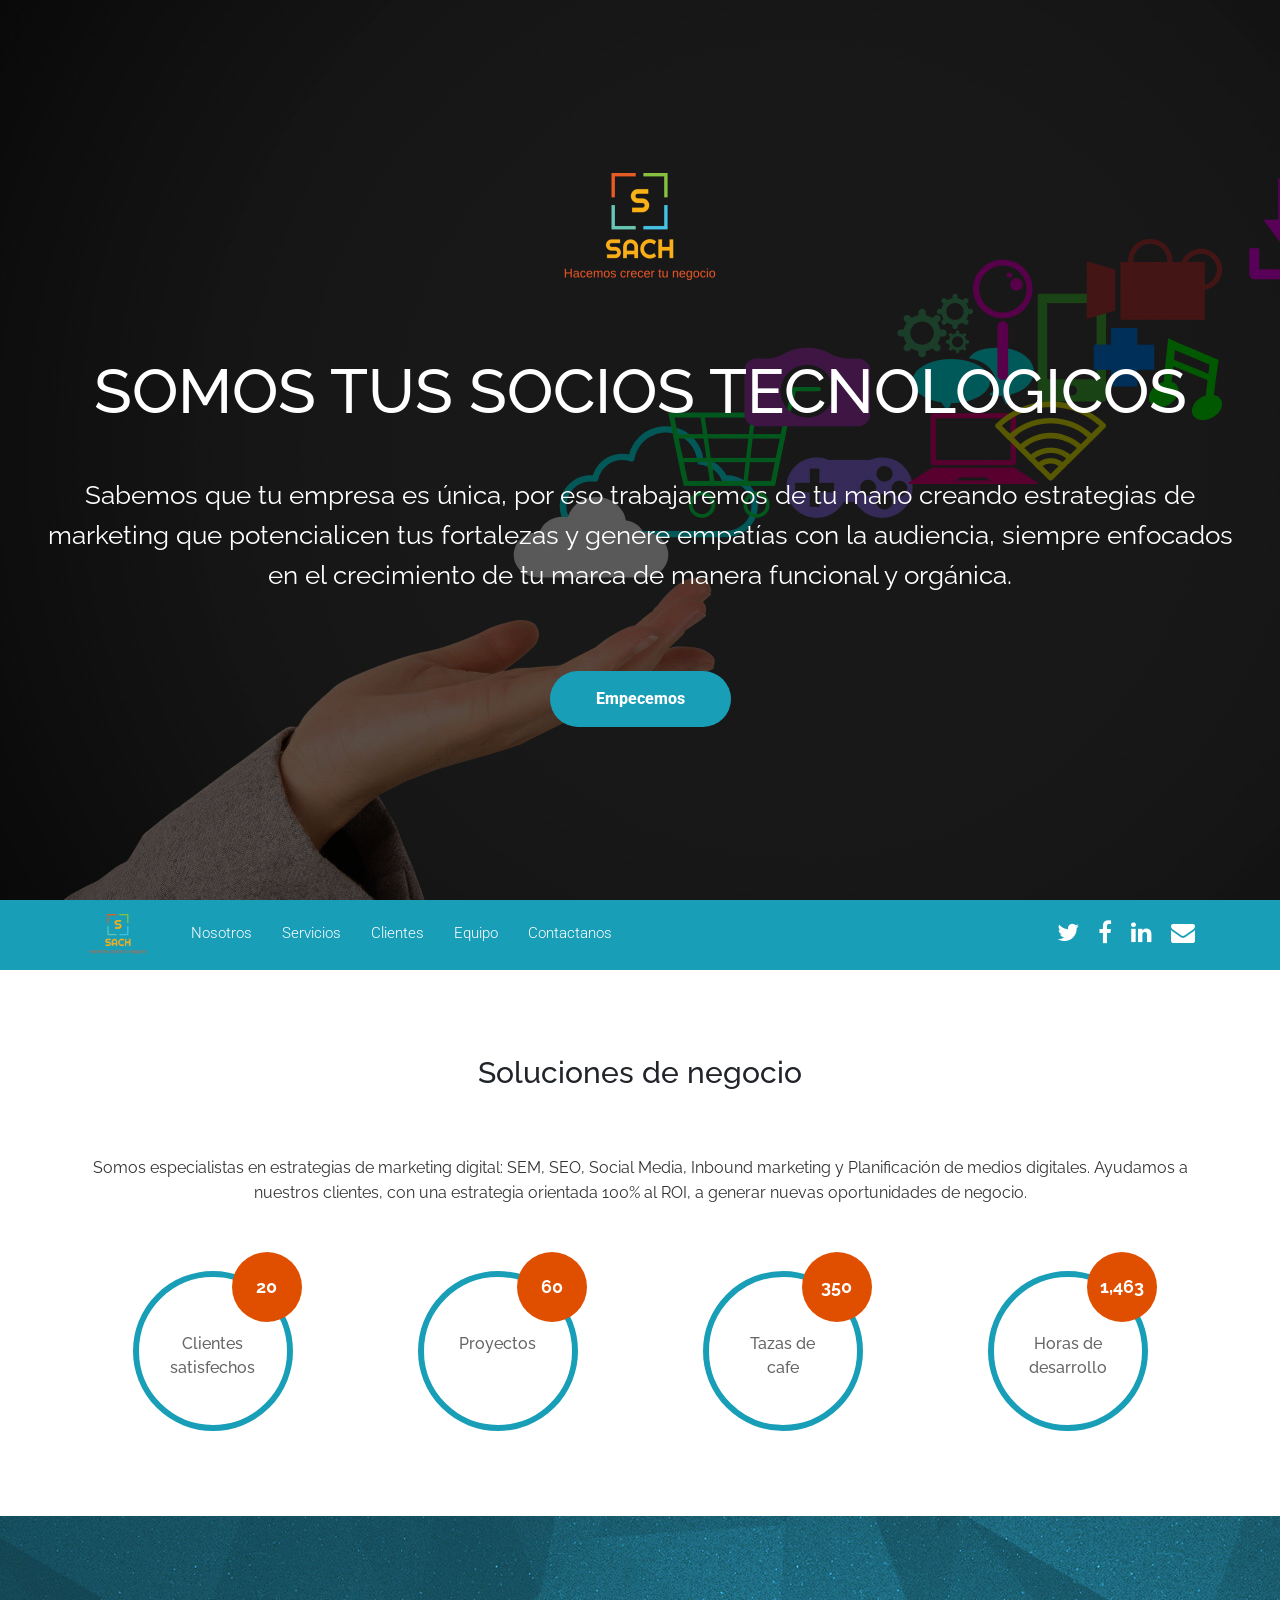
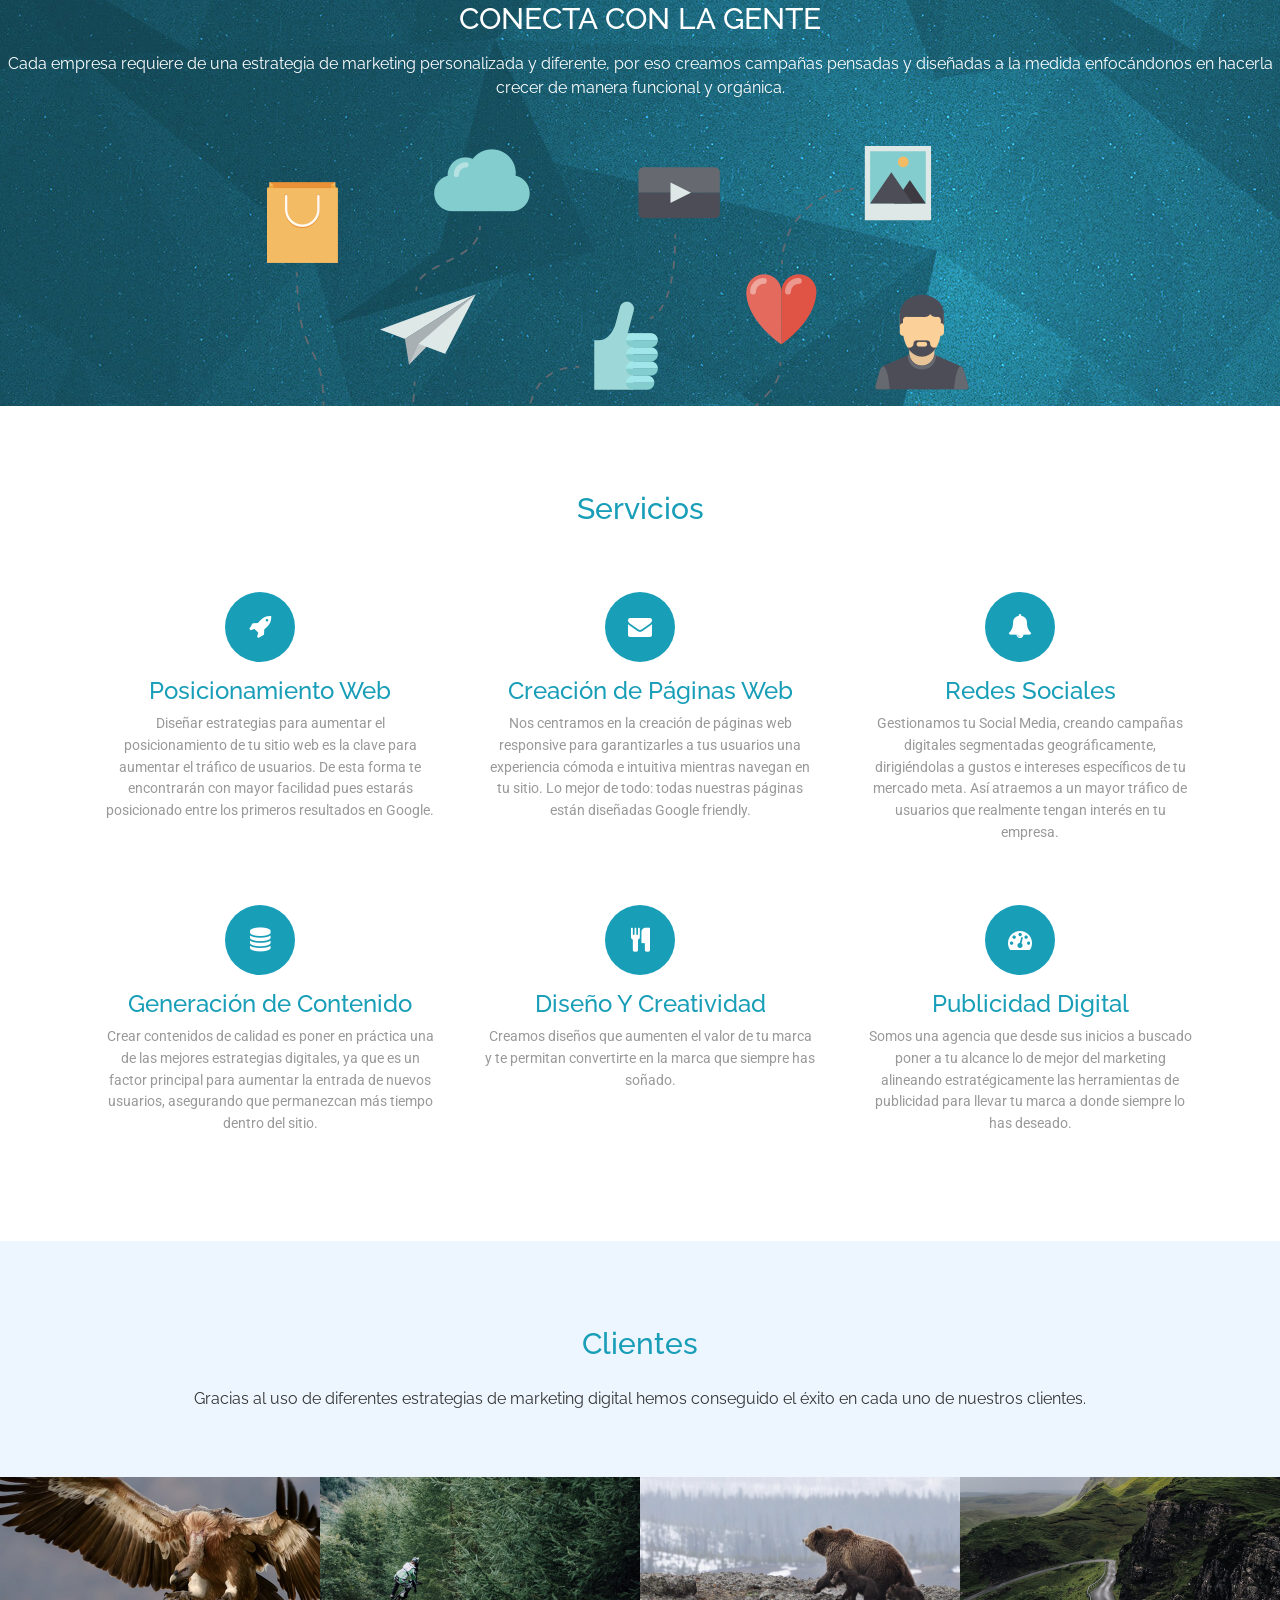
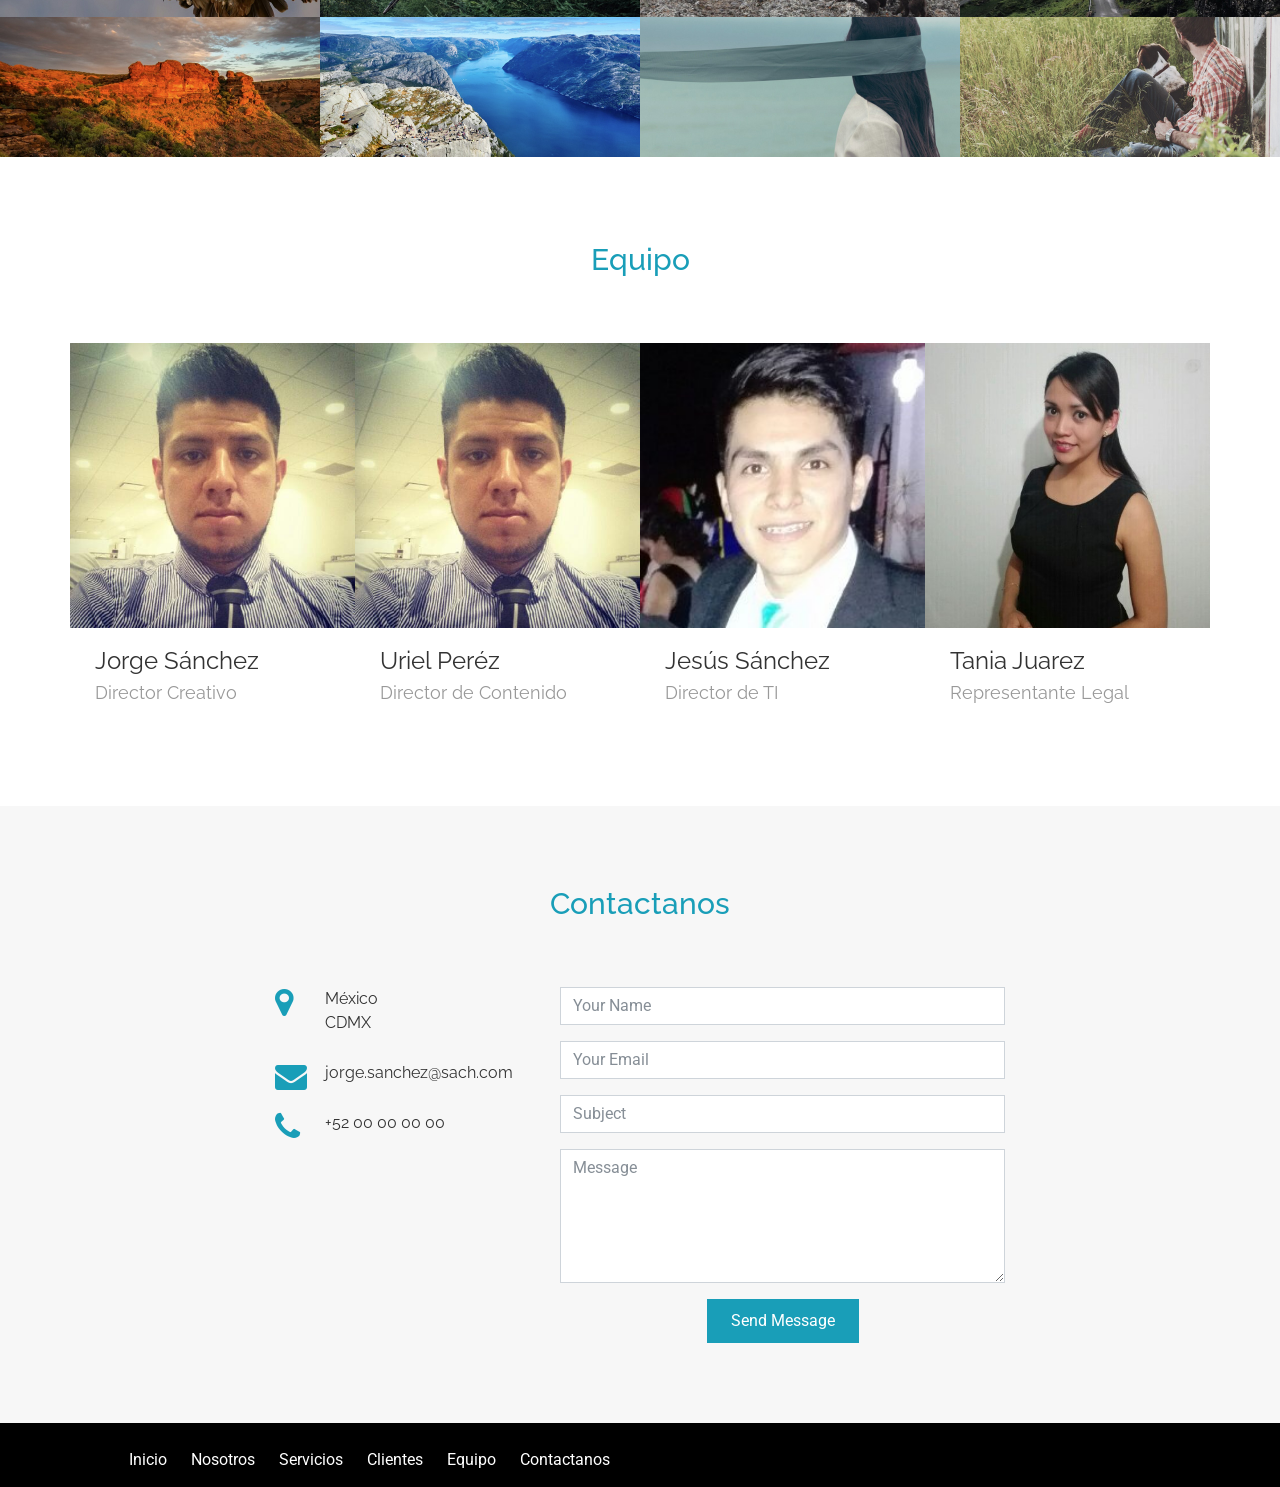
==== commit 160b500b: "Quitando imagen" ====
--- a/index.html
+++ b/index.html
@@ -497,7 +497,7 @@
 
       <div class="col-sm-3 col-xs-6">
         <div class="card card-block">
-          <a href="#"><img alt="" class="team-img" src="images/team-2.jpg">
+          <a href="#"><img alt="" class="team-img" src="images/team-1.jpg">
               <div class="card-title-wrap">
                 <span class="card-title">Uriel Peréz</span> <span class="card-text">Director de Contenido</span>
               </div>
@@ -536,7 +536,7 @@
         </nav>
 
         <p>
-          Lorem ipsum dolor sit amet, eu sed suas eruditi honestatis.
+        Proyecto
         </p>
       </div>
       </a>
@@ -576,7 +576,7 @@
     <div class="container">
       <div class="row">
         <div class="col-md-12 text-center">
-          <h2 class="section-title">Contact Us</h2>
+          <h2 class="section-title">Contactanos</h2>
         </div>
       </div>
 
@@ -585,17 +585,17 @@
           <div class="info">
             <div>
               <i class="fa fa-map-marker"></i>
-              <p>A108 Adam Street<br>New York, NY 535022</p>
+              <p>México<br>CDMX</p>
             </div>
 
             <div>
               <i class="fa fa-envelope"></i>
-              <p>info@example.com</p>
+              <p>jorge.sanchez@sach.com</p>
             </div>
 
             <div>
               <i class="fa fa-phone"></i>
-              <p>+1 5589 55488 55s</p>
+              <p>+52 00 00 00 00 </p>
             </div>
 
           </div>
@@ -603,7 +603,7 @@
 
         <div class="col-lg-5 col-md-8">
           <div class="form">
-            <div id="sendmessage">Your message has been sent. Thank you!</div>
+            <div id="sendmessage">Tu mensaje ha sido enviado. Gracias</div>
             <div id="errormessage"></div>
             <form action="" method="post" role="form" class="contactForm">
               <div class="form-group">
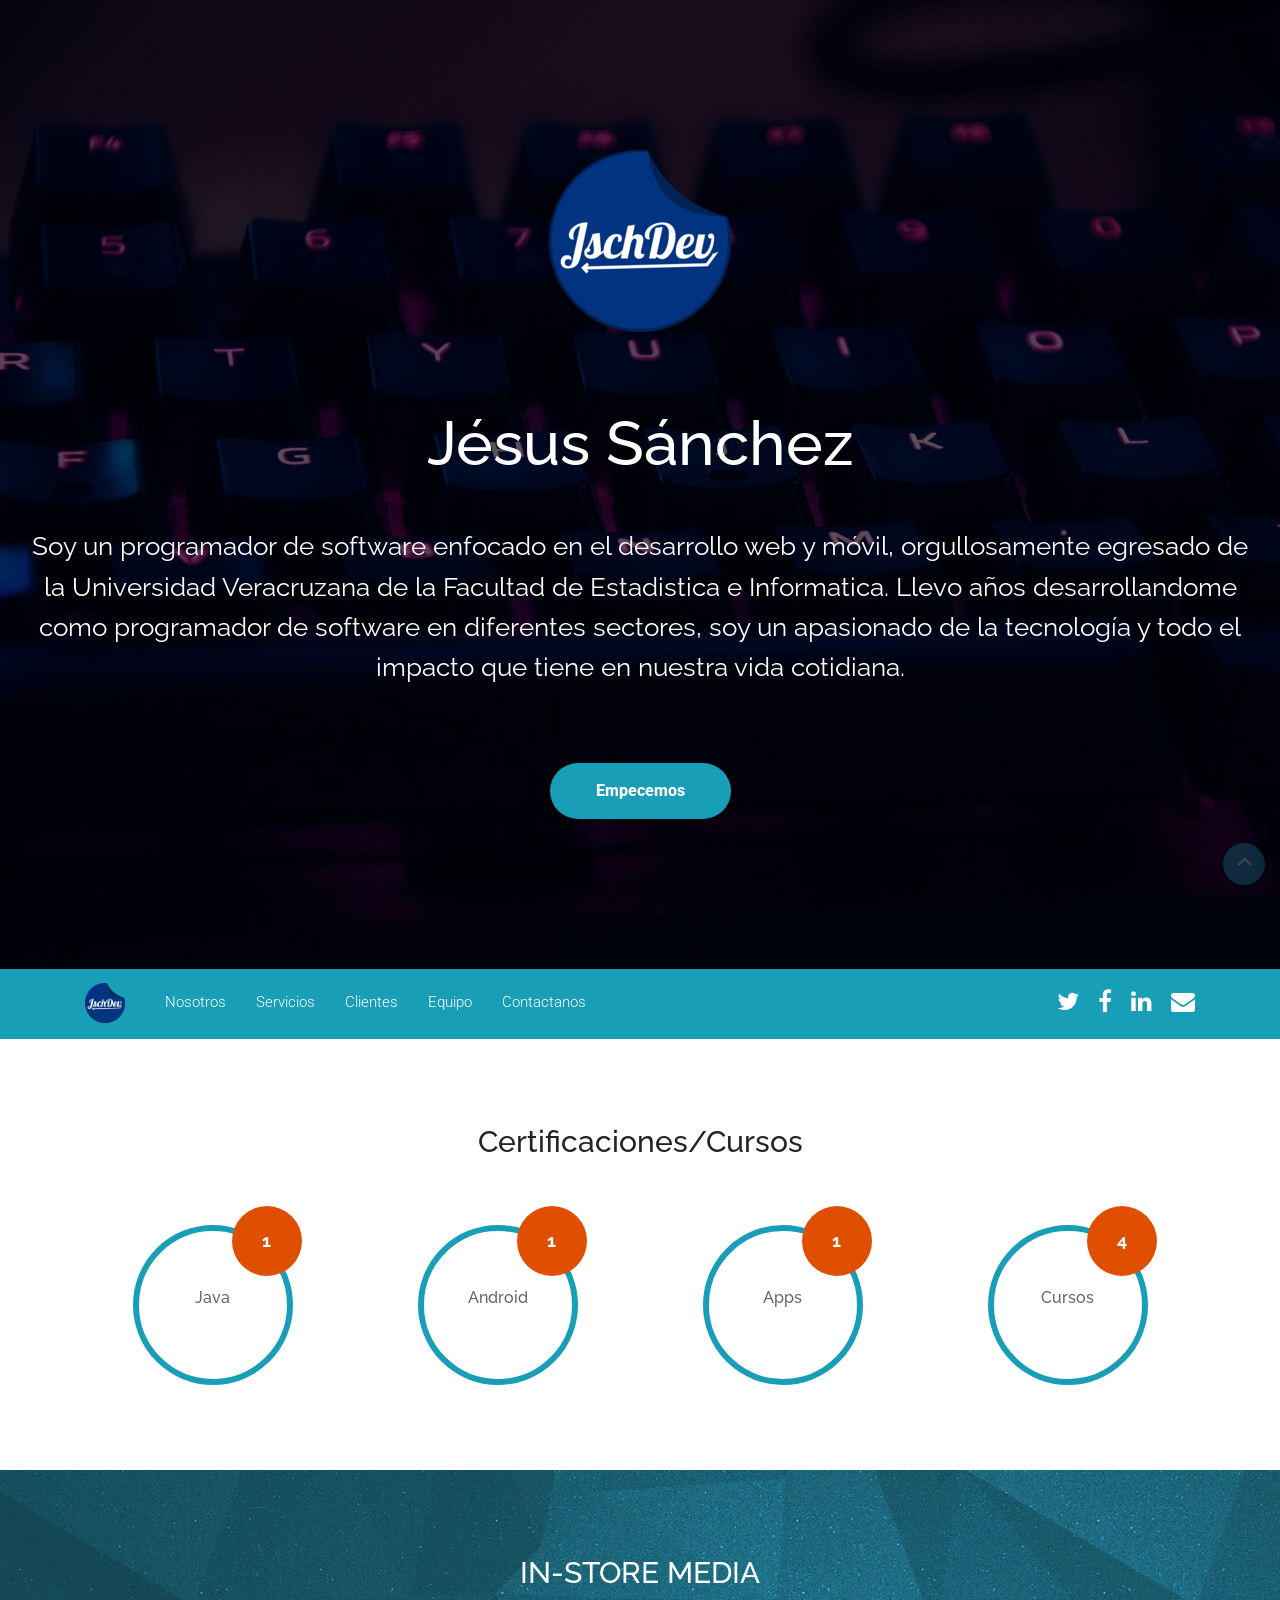
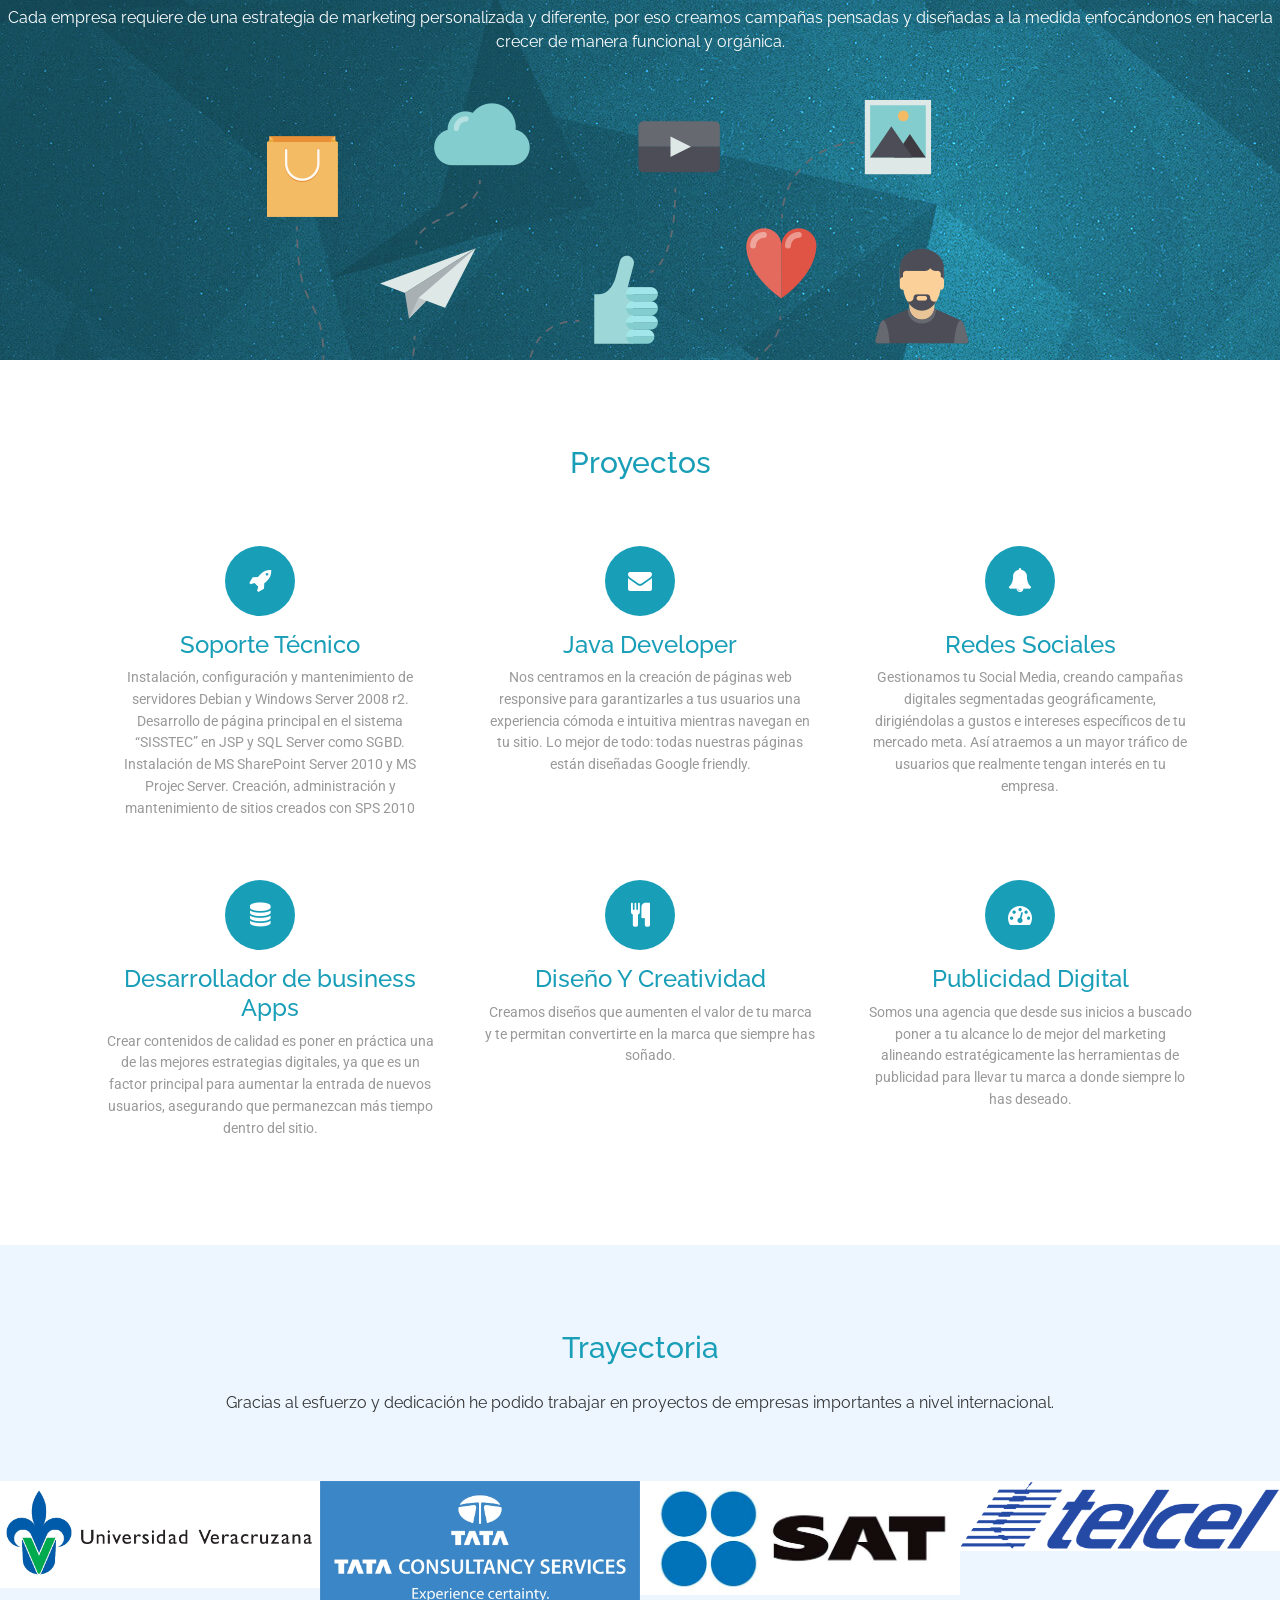
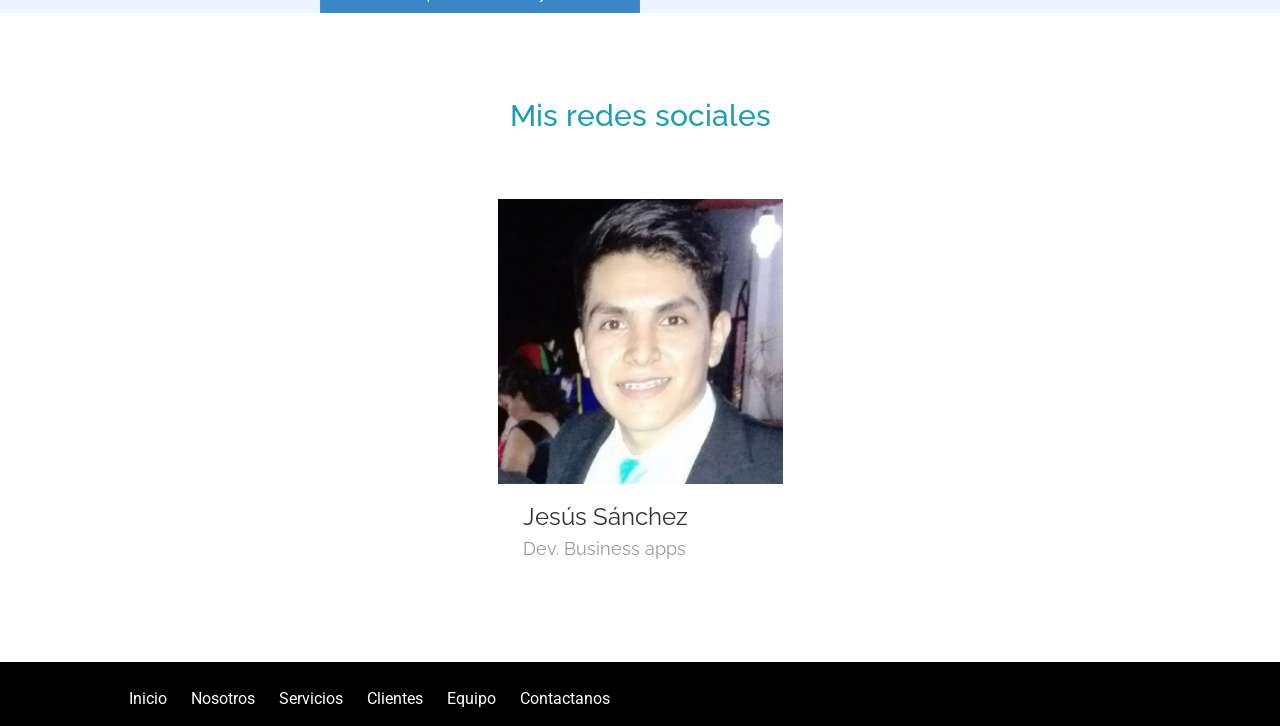
==== commit 9b0f02aa: "Add files via upload" ====
--- a/index.html
+++ b/index.html
@@ -1,695 +1,436 @@
-<!DOCTYPE html>
-<html lang="en">
-
-<head>
-  <meta charset="utf-8">
-  <title>SACH</title>
-  <meta content="width=device-width, initial-scale=1.0" name="viewport">
-  <meta content="" name="keywords">
-  <meta content="" name="description">
-
-  <!-- Facebook Opengraph integration: https://developers.facebook.com/docs/sharing/opengraph -->
-  <meta property="og:title" content="">
-  <meta property="og:image" content="">
-  <meta property="og:url" content="">
-  <meta property="og:site_name" content="">
-  <meta property="og:description" content="">
-
-  <!-- Twitter Cards integration: https://dev.twitter.com/cards/  -->
-  <meta name="twitter:card" content="summary">
-  <meta name="twitter:site" content="">
-  <meta name="twitter:title" content="">
-  <meta name="twitter:description" content="">
-  <meta name="twitter:image" content="">
-
-  <!-- Favicon -->
-  <link href="img/favicon.ico" rel="icon">
-
-  <!-- Google Fonts -->
-  <link href="https://fonts.googleapis.com/css?family=Raleway:400,500,700|Roboto:400,900" rel="stylesheet">
-
-  <!-- Bootstrap CSS File -->
-  <link href="lib/bootstrap/css/bootstrap.min.css" rel="stylesheet">
-
-  <!-- Libraries CSS Files -->
-  <link href="lib/font-awesome/css/font-awesome.min.css" rel="stylesheet">
-
-  <!-- Main Stylesheet File -->
-  <link href="css/style.css" rel="stylesheet">
-
-</head>
-
-<body>
-  <!-- Page Content
-    ================================================== -->
-  <!-- Hero -->
-
-  <section class="hero">
-    <div class="container text-center">
-      <div class="row">
-        <div class="col-md-12">
-          <a class="hero-brand" href="index.html" title="Home"><img alt="Bell Logo" src="images/logo.png"></a>
-        </div>
-      </div>
-
-      <div class="col-md-12">
-        <h1>
-            SOMOS TUS SOCIOS TECNOLOGICOS
-          </h1>
-
-        <p class="tagline">
-        Sabemos que tu empresa es única, por eso trabajaremos de tu mano creando estrategias de marketing que potencialicen tus fortalezas y genere empatías con la audiencia, siempre enfocados en el crecimiento de tu marca de manera funcional y orgánica.
-        </p>
-        <a class="btn btn-full" href="#about">Empecemos</a>
-      </div>
-    </div>
-
-  </section>
-  <!-- /Hero -->
-
-  <!-- Header -->
-  <header id="header">
-    <div class="container">
-
-      <div id="logo" class="pull-left">
-        <a href="index.html"><img src="images/logo-nav.png" alt="" title="" /></img></a>
-        <!-- Uncomment below if you prefer to use a text image -->
-        <!--<h1><a href="#hero">Bell</a></h1>-->
-      </div>
-
-      <nav id="nav-menu-container">
-        <ul class="nav-menu">
-          <li><a href="#about">Nosotros</a></li>
-          <li><a href="#features">Servicios</a></li>
-          <li><a href="#portfolio">Clientes</a></li>
-          <li><a href="#team">Equipo</a></li>          
-          <li><a href="#contact">Contactanos</a></li>
-        </ul>
-      </nav>
-      <!-- #nav-menu-container -->
-
-      <nav class="nav social-nav pull-right d-none d-lg-inline">
-        <a href="#"><i class="fa fa-twitter"></i></a> <a href="#"><i class="fa fa-facebook"></i></a> <a href="#"><i class="fa fa-linkedin"></i></a> <a href="#"><i class="fa fa-envelope"></i></a>
-      </nav>
-    </div>
-  </header>
-  <!-- #header -->
-
-  <!-- About -->
-
-  <section class="about" id="about">
-    <div class="container text-center">
-      <h2>
-          Soluciones de negocio
-        </h2>
-
-      <p>
-       Somos especialistas en estrategias de marketing digital: SEM, SEO, Social Media, Inbound marketing y Planificación de medios digitales. Ayudamos a nuestros clientes, con una estrategia orientada 100% al ROI, a generar nuevas oportunidades de negocio.
-      </p>
-
-      <div class="row stats-row">
-        <div class="stats-col text-center col-md-3 col-sm-6">
-          <div class="circle">
-            <span class="stats-no" data-toggle="counter-up">20</span> Clientes satisfechos
-          </div>
-        </div>
-
-        <div class="stats-col text-center col-md-3 col-sm-6">
-          <div class="circle">
-            <span class="stats-no" data-toggle="counter-up">60</span> Proyectos
-          </div>
-        </div>
-
-        <div class="stats-col text-center col-md-3 col-sm-6">
-          <div class="circle">
-            <span class="stats-no" data-toggle="counter-up">350</span> Tazas de cafe
-          </div>
-        </div>
-
-        <div class="stats-col text-center col-md-3 col-sm-6">
-          <div class="circle">
-            <span class="stats-no" data-toggle="counter-up">1,463</span> Horas de desarrollo
-          </div>
-        </div>
-
-       
-      </div>
-    </div>
-  </section>
-  <!-- /About -->
-  <!-- Parallax -->
-
-  <div class="block bg-primary block-pd-lg block-bg-overlay text-center" data-bg-img="img/parallax-bg.jpg" data-settings='{"stellar-background-ratio": 0.6}' data-toggle="parallax-bg">
-    <h2>
-        Conecta con la gente
-      </h2>
-
-    <p>
-      Cada empresa requiere de una estrategia de marketing personalizada y diferente, por eso creamos campañas pensadas y diseñadas a la medida enfocándonos en hacerla crecer de manera funcional y orgánica.
-    </p>
-    <img alt="Bell - A perfect theme" class="gadgets-img hidden-md-down" src="images/redes.png">
-  </div>
-  <!-- /Parallax -->
-  <!-- Features -->
-
-  <section class="features" id="features">
-    <div class="container">
-      <h2 class="text-center">
-          Servicios
-        </h2>
-
-      <div class="row">
-        <div class="feature-col col-lg-4 col-xs-12">
-          <div class="card card-block text-center">
-            <div>
-              <div class="feature-icon">
-                <span class="fa fa-rocket"></span>
-              </div>
-            </div>
-
-            <div>
-              <h3>
-                  Posicionamiento Web
-                </h3>
-
-              <p>
-               Diseñar estrategias para aumentar el posicionamiento de tu sitio web es la clave para aumentar el tráfico de usuarios. De esta forma te encontrarán con mayor facilidad pues estarás posicionado entre los primeros resultados en Google.
-              </p>
-            </div>
-          </div>
-        </div>
-
-        <div class="feature-col col-lg-4 col-xs-12">
-          <div class="card card-block text-center">
-            <div>
-              <div class="feature-icon">
-                <span class="fa fa-envelope"></span>
-              </div>
-            </div>
-
-            <div>
-              <h3>
-                  Creación de Páginas Web
-                </h3>
-
-              <p>
-               Nos centramos en la creación de páginas web responsive para garantizarles a tus usuarios una experiencia cómoda e intuitiva mientras navegan en tu sitio. Lo mejor de todo: todas nuestras páginas están diseñadas Google friendly.
-              </p>
-            </div>
-          </div>
-        </div>
-
-        <div class="feature-col col-lg-4 col-xs-12">
-          <div class="card card-block text-center">
-            <div>
-              <div class="feature-icon">
-                <span class="fa fa-bell"></span>
-              </div>
-            </div>
-
-            <div>
-              <h3>
-                  Redes Sociales
-                </h3>
-
-              <p>
-                Gestionamos tu Social Media, creando campañas digitales segmentadas geográficamente, dirigiéndolas a gustos e intereses específicos de tu mercado meta. Así atraemos a un mayor tráfico de usuarios que realmente tengan interés en tu empresa.
-              </p>
-            </div>
-          </div>
-        </div>
-      </div>
-
-      <div class="row">
-        <div class="feature-col col-lg-4 col-xs-12">
-          <div class="card card-block text-center">
-            <div>
-              <div class="feature-icon">
-                <span class="fa fa-database"></span>
-              </div>
-            </div>
-
-            <div>
-              <h3>
-                 Generación de Contenido
-                </h3>
-
-              <p>
-               Crear contenidos de calidad es poner en práctica una de las mejores estrategias digitales, ya que es un factor principal para aumentar la entrada de nuevos usuarios, asegurando que permanezcan más tiempo dentro del sitio.
-              </p>
-            </div>
-          </div>
-        </div>
-
-        <div class="feature-col col-lg-4 col-xs-12">
-          <div class="card card-block text-center">
-            <div>
-              <div class="feature-icon">
-                <span class="fa fa-cutlery"></span>
-              </div>
-            </div>
-
-            <div>
-              <h3>
-                  Diseño Y Creatividad
-                </h3>
-
-              <p>
-                Creamos diseños que aumenten el valor de tu marca y te permitan convertirte en la marca que siempre has soñado.
-              </p>
-            </div>
-          </div>
-        </div>
-
-        <div class="feature-col col-lg-4 col-xs-12">
-          <div class="card card-block text-center">
-            <div>
-              <div class="feature-icon">
-                <span class="fa fa-dashboard"></span>
-              </div>
-            </div>
-
-            <div>
-              <h3>
-                  Publicidad Digital
-                </h3>
-
-              <p>
-                Somos una agencia que desde sus inicios a buscado poner a tu alcance lo de mejor del marketing alineando estratégicamente las herramientas de publicidad para llevar tu marca a donde siempre lo has deseado.
-              </p>
-            </div>
-          </div>
-        </div>
-      </div>
-    </div>
-  </section>
-  <!-- /Features -->
-  <!-- Call to Action -->
-
-  <!--<section class="cta">
-    <div class="container">
-      <div class="row">
-        <div class="col-lg-9 col-sm-12 text-lg-left text-center">
-          <h2>
-              Call to Action Section
-            </h2>
-
-          <p>
-            Lorem ipsum dolor sit amet, nec ad nisl mandamus imperdiet, ut corpora cotidieque cum. Et brute iracundia his, est eu idque dictas gubergren
-          </p>
-        </div>
-
-        <div class="col-lg-3 col-sm-12 text-lg-right text-center">
-          <a class="btn btn-ghost" href="#">Buy This Theme</a>
-        </div>
-      </div>
-    </div>
-  </section>
-   /Call to Action -->
-  <!-- Portfolio -->
-
-  <section class="portfolio" id="portfolio">
-    <div class="container text-center">
-      <h2>
-          Clientes
-        </h2>
-
-      <p>
-       Gracias al uso de diferentes estrategias de marketing digital hemos conseguido el éxito en cada uno de nuestros clientes.
-      </p>
-    </div>
-
-    <div class="portfolio-grid">
-      <div class="row">
-        <div class="col-lg-3 col-sm-6 col-xs-12">
-          <div class="card card-block">
-            <a href="#"><img alt="" src="img/porf-1.jpg">
-              <div class="portfolio-over">
-                <div>
-                  <h3 class="card-title">
-                    The Dude Rockin'
-                  </h3>
-
-                  <p class="card-text">
-                    Lorem ipsum dolor sit amet, eu sed suas eruditi honestatis.
-                  </p>
-                </div>
-              </div></a>
-          </div>
-        </div>
-
-        <div class="col-lg-3 col-sm-6 col-xs-12">
-          <div class="card card-block">
-            <a href="#"><img alt="" src="img/porf-2.jpg">
-              <div class="portfolio-over">
-                <div>
-                  <h3 class="card-title">
-                    The Dude Rockin'
-                  </h3>
-
-                  <p class="card-text">
-                    Lorem ipsum dolor sit amet, eu sed suas eruditi honestatis.
-                  </p>
-                </div>
-              </div></a>
-          </div>
-        </div>
-
-        <div class="col-lg-3 col-sm-6 col-xs-12">
-          <div class="card card-block">
-            <a href="#"><img alt="" src="img/porf-3.jpg">
-              <div class="portfolio-over">
-                <div>
-                  <h3 class="card-title">
-                    The Dude Rockin'
-                  </h3>
-
-                  <p class="card-text">
-                    Lorem ipsum dolor sit amet, eu sed suas eruditi honestatis.
-                  </p>
-                </div>
-              </div></a>
-          </div>
-        </div>
-
-        <div class="col-lg-3 col-sm-6 col-xs-12">
-          <div class="card card-block">
-            <a href="#"><img alt="" src="img/porf-4.jpg">
-              <div class="portfolio-over">
-                <div>
-                  <h3 class="card-title">
-                    The Dude Rockin'
-                  </h3>
-
-                  <p class="card-text">
-                    Lorem ipsum dolor sit amet, eu sed suas eruditi honestatis.
-                  </p>
-                </div>
-              </div></a>
-          </div>
-        </div>
-      </div>
-
-      <div class="row">
-        <div class="col-lg-3 col-sm-6 col-xs-12">
-          <div class="card card-block">
-            <a href="#"><img alt="" src="img/porf-5.jpg">
-              <div class="portfolio-over">
-                <div>
-                  <h3 class="card-title">
-                    The Dude Rockin'
-                  </h3>
-
-                  <p class="card-text">
-                    Lorem ipsum dolor sit amet, eu sed suas eruditi honestatis.
-                  </p>
-                </div>
-              </div></a>
-          </div>
-        </div>
-
-        <div class="col-lg-3 col-sm-6 col-xs-12">
-          <div class="card card-block">
-            <a href="#"><img alt="" src="img/porf-6.jpg">
-              <div class="portfolio-over">
-                <div>
-                  <h3 class="card-title">
-                    The Dude Rockin'
-                  </h3>
-
-                  <p class="card-text">
-                    Lorem ipsum dolor sit amet, eu sed suas eruditi honestatis.
-                  </p>
-                </div>
-              </div></a>
-          </div>
-        </div>
-
-        <div class="col-lg-3 col-sm-6 col-xs-12">
-          <div class="card card-block">
-            <a href="#"><img alt="" src="img/porf-7.jpg">
-              <div class="portfolio-over">
-                <div>
-                  <h3 class="card-title">
-                    The Dude Rockin'
-                  </h3>
-
-                  <p class="card-text">
-                    Lorem ipsum dolor sit amet, eu sed suas eruditi honestatis.
-                  </p>
-                </div>
-              </div></a>
-          </div>
-        </div>
-
-        <div class="col-lg-3 col-sm-6 col-xs-12">
-          <div class="card card-block">
-            <a href="#"><img alt="" src="img/porf-8.jpg">
-              <div class="portfolio-over">
-                <div>
-                  <h3 class="card-title">
-                    The Dude Rockin'
-                  </h3>
-
-                  <p class="card-text">
-                    Lorem ipsum dolor sit amet, eu sed suas eruditi honestatis.
-                  </p>
-                </div>
-              </div></a>
-          </div>
-        </div>
-      </div>
-    </div>
-  </section>
-  <!-- /Portfolio -->
-  <!-- Team -->
-
-  <section class="team" id="team">
-    <div class="container">
-      <h2 class="text-center">
-          Equipo
-        </h2>
-
-      <div class="row">
-        <div class="col-sm-3 col-xs-6">
-          <div class="card card-block">
-            <a href="#"><img alt="" class="team-img" src="images/team-1.jpg">
-              <div class="card-title-wrap">
-                <span class="card-title">Jorge Sánchez</span> <span class="card-text">Director Creativo</span>
-              </div>
-
-              <div class="team-over">
-                <h4 class="hidden-md-down">
-                  Contactame
-                </h4>
-
-                <nav class="social-nav">
-                  <a href="#"><i class="fa fa-twitter"></i></a> <a href="#"><i class="fa fa-facebook"></i></a> <a href="#"><i class="fa fa-linkedin"></i></a> <a href="#"><i class="fa fa-envelope"></i></a>
-            </nav>
-
-            <p>
-              Licenciatura en Negocios internacionales y Maestría en Mercadotecnia.
-            </p>
-          </div>
-          </a>
-        </div>
-      </div>
-
-      <div class="col-sm-3 col-xs-6">
-        <div class="card card-block">
-          <a href="#"><img alt="" class="team-img" src="images/team-1.jpg">
-              <div class="card-title-wrap">
-                <span class="card-title">Uriel Peréz</span> <span class="card-text">Director de Contenido</span>
-              </div>
-
-              <div class="team-over">
-                <h4 class="hidden-md-down">
-                 Contactame
-                </h4>
-
-                <nav class="social-nav">
-                  <a href="#"><i class="fa fa-twitter"></i></a> <a href="#"><i class="fa fa-facebook"></i></a> <a href="#"><i class="fa fa-linkedin"></i></a> <a href="#"><i class="fa fa-envelope"></i></a>
-          </nav>
-
-          <p>
-             Licenciatura en Negocios internacionales y Maestría en Mercadotecnia.
-          </p>
-        </div>
-        </a>
-      </div>
-    </div>
-
-    <div class="col-sm-3 col-xs-6">
-      <div class="card card-block">
-        <a href="#"><img alt="" class="team-img" src="images/team-3.jpg">
-              <div class="card-title-wrap">
-                <span class="card-title">Jesús Sánchez</span> <span class="card-text">Director de TI</span>
-              </div>
-
-              <div class="team-over">
-                <h4 class="hidden-md-down">
-                  Connect with me
-                </h4>
-
-                <nav class="social-nav">
-                  <a href="#"><i class="fa fa-twitter"></i></a> <a href="#"><i class="fa fa-facebook"></i></a> <a href="#"><i class="fa fa-linkedin"></i></a> <a href="#"><i class="fa fa-envelope"></i></a>
-        </nav>
-
-        <p>
-        Proyecto
-        </p>
-      </div>
-      </a>
-    </div>
-    </div>
-
-    <div class="col-sm-3 col-xs-6">
-      <div class="card card-block">
-        <a href="#"><img alt="" class="team-img" src="images/team-4.jpg">
-              <div class="card-title-wrap">
-                <span class="card-title">Tania Juarez</span> <span class="card-text">Representante Legal</span>
-              </div>
-
-              <div class="team-over">
-                <h4 class="hidden-md-down">
-                 Contactame
-                </h4>
-
-                <nav class="social-nav">
-                  <a href="#"><i class="fa fa-twitter"></i></a> <a href="#"><i class="fa fa-facebook"></i></a> <a href="#"><i class="fa fa-linkedin"></i></a> <a href="#"><i class="fa fa-envelope"></i></a>
-        </nav>
-
-        <p>
-          Licenciada en Derecho.
-        </p>
-      </div>
-      </a>
-    </div>
-    </div>
-    </div>
-    </div>
-  </section>
-  <!-- /Team -->
-  <!-- @component: footer -->
-
-  <section id="contact">
-    <div class="container">
-      <div class="row">
-        <div class="col-md-12 text-center">
-          <h2 class="section-title">Contactanos</h2>
-        </div>
-      </div>
-
-      <div class="row justify-content-center">
-        <div class="col-lg-3 col-md-4">
-          <div class="info">
-            <div>
-              <i class="fa fa-map-marker"></i>
-              <p>México<br>CDMX</p>
-            </div>
-
-            <div>
-              <i class="fa fa-envelope"></i>
-              <p>jorge.sanchez@sach.com</p>
-            </div>
-
-            <div>
-              <i class="fa fa-phone"></i>
-              <p>+52 00 00 00 00 </p>
-            </div>
-
-          </div>
-        </div>
-
-        <div class="col-lg-5 col-md-8">
-          <div class="form">
-            <div id="sendmessage">Tu mensaje ha sido enviado. Gracias</div>
-            <div id="errormessage"></div>
-            <form action="" method="post" role="form" class="contactForm">
-              <div class="form-group">
-                <input type="text" name="name" class="form-control" id="name" placeholder="Your Name" data-rule="minlen:4" data-msg="Please enter at least 4 chars" />
-                <div class="validation"></div>
-              </div>
-              <div class="form-group">
-                <input type="email" class="form-control" name="email" id="email" placeholder="Your Email" data-rule="email" data-msg="Please enter a valid email" />
-                <div class="validation"></div>
-              </div>
-              <div class="form-group">
-                <input type="text" class="form-control" name="subject" id="subject" placeholder="Subject" data-rule="minlen:4" data-msg="Please enter at least 8 chars of subject" />
-                <div class="validation"></div>
-              </div>
-              <div class="form-group">
-                <textarea class="form-control" name="message" rows="5" data-rule="required" data-msg="Please write something for us" placeholder="Message"></textarea>
-                <div class="validation"></div>
-              </div>
-              <div class="text-center"><button type="submit">Send Message</button></div>
-            </form>
-          </div>
-        </div>
-
-      </div>
-    </div>
-  </section>
-
-  <footer class="site-footer">
-    <div class="bottom">
-      <div class="container">
-        <div class="row">
-
-          <div class="col-lg-6 col-xs-12 text-lg-right text-center">
-            <ul class="list-inline">
-              <li class="list-inline-item">
-                <a href="index.html">Inicio</a>
-              </li>
-
-              <li class="list-inline-item">
-                <a href="#about">Nosotros</a>
-              </li>
-
-              <li class="list-inline-item">
-                <a href="#features">Servicios</a>
-              </li>
-
-              <li class="list-inline-item">
-                <a href="#portfolio">Clientes</a>
-              </li>
-
-              <li class="list-inline-item">
-                <a href="#team">Equipo</a>
-              </li>
-
-              <li class="list-inline-item">
-                <a href="#contact">Contactanos</a>
-              </li>
-            </ul>
-          </div>
-
-        </div>
-      </div>
-    </div>
-  </footer>
-  <a class="scrolltop" href="#"><span class="fa fa-angle-up"></span></a>
-
-
-  <!-- Required JavaScript Libraries -->
-  <script src="lib/jquery/jquery.min.js"></script>
-  <script src="lib/jquery/jquery-migrate.min.js"></script>
-  <script src="lib/superfish/hoverIntent.js"></script>
-  <script src="lib/superfish/superfish.min.js"></script>
-  <script src="lib/tether/js/tether.min.js"></script>
-  <script src="lib/stellar/stellar.min.js"></script>
-  <script src="lib/bootstrap/js/bootstrap.bundle.min.js"></script>
-  <script src="lib/counterup/counterup.min.js"></script>
-  <script src="lib/waypoints/waypoints.min.js"></script>
-  <script src="lib/easing/easing.js"></script>
-  <script src="lib/stickyjs/sticky.js"></script>
-  <script src="lib/parallax/parallax.js"></script>
-  <script src="lib/lockfixed/lockfixed.min.js"></script>
-
-  <!-- Template Specisifc Custom Javascript File -->
-  <script src="js/custom.js"></script>
-
-  <script src="contactform/contactform.js"></script>
-
-</body>
-</html>
+<!DOCTYPE html>
+<html lang="en">
+   <head>
+      <meta charset="utf-8">
+      <title>SACH</title>
+      <meta content="width=device-width, initial-scale=1.0" name="viewport">
+      <meta content="" name="keywords">
+      <meta content="" name="description">
+      <!-- Facebook Opengraph integration: https://developers.facebook.com/docs/sharing/opengraph -->
+      <meta property="og:title" content="">
+      <meta property="og:image" content="">
+      <meta property="og:url" content="">
+      <meta property="og:site_name" content="">
+      <meta property="og:description" content="">
+      <!-- Twitter Cards integration: https://dev.twitter.com/cards/  -->
+      <meta name="twitter:card" content="summary">
+      <meta name="twitter:site" content="">
+      <meta name="twitter:title" content="">
+      <meta name="twitter:description" content="">
+      <meta name="twitter:image" content="">
+      <!-- Favicon -->
+      <link href="img/favicon.ico" rel="icon">
+      <!-- Google Fonts -->
+      <link href="https://fonts.googleapis.com/css?family=Raleway:400,500,700|Roboto:400,900" rel="stylesheet">
+      <!-- Bootstrap CSS File -->
+      <link href="lib/bootstrap/css/bootstrap.min.css" rel="stylesheet">
+      <!-- Libraries CSS Files -->
+      <link href="lib/font-awesome/css/font-awesome.min.css" rel="stylesheet">
+      <!-- Main Stylesheet File -->
+      <link href="css/style.css" rel="stylesheet">
+   </head>
+   <body>
+      <!-- Page Content
+         ================================================== -->
+      <!-- Hero -->
+      <section class="hero">
+         <div class="container text-center">
+            <div class="row">
+               <div class="col-md-12">
+                  <a class="hero-brand" href="index.html" title="Home"><img alt="Bell Logo" src="images/logo.png"></a>
+               </div>
+            </div>
+            <div class="col-md-12">
+               <h1>
+                  Jésus Sánchez
+               </h1>
+               <p class="tagline">
+                  Soy un programador de software enfocado en el desarrollo web y móvil, orgullosamente egresado de la Universidad Veracruzana de la Facultad de Estadistica e Informatica.        
+                  Llevo años desarrollandome como programador de software en diferentes sectores, soy un apasionado de la tecnología y todo el impacto que tiene en nuestra vida cotidiana.
+               </p>
+               <a class="btn btn-full" href="#about">Empecemos</a>
+            </div>
+         </div>
+      </section>
+      <!-- /Hero -->
+      <!-- Header -->
+      <header id="header">
+         <div class="container">
+            <div id="logo" class="pull-left">
+               <a href="index.html"><img src="images/logo-nav.png" alt="" title="" /></img></a>
+               <!-- Uncomment below if you prefer to use a text image -->
+               <!--<h1><a href="#hero">Bell</a></h1>-->
+            </div>
+            <nav id="nav-menu-container">
+               <ul class="nav-menu">
+                  <li><a href="#about">Nosotros</a></li>
+                  <li><a href="#features">Servicios</a></li>
+                  <li><a href="#portfolio">Clientes</a></li>
+                  <li><a href="#team">Equipo</a></li>
+                  <li><a href="#contact">Contactanos</a></li>
+               </ul>
+            </nav>
+            <!-- #nav-menu-container -->
+            <nav class="nav social-nav pull-right d-none d-lg-inline">
+               <a href="#"><i class="fa fa-twitter"></i></a> <a href="#"><i class="fa fa-facebook"></i></a> <a href="#"><i class="fa fa-linkedin"></i></a> <a href="#"><i class="fa fa-envelope"></i></a>
+            </nav>
+         </div>
+      </header>
+      <!-- #header -->
+      <!-- About -->
+      <section class="about" id="about">
+         <div class="container text-center">
+            <h2>
+               Certificaciones/Cursos
+            </h2>
+            <p>    
+            </p>
+            <div class="row stats-row">
+               <div class="stats-col text-center col-md-3 col-sm-6">
+                  <div class="circle">
+                     <span class="stats-no" data-toggle="counter-up">2</span>Java
+                  </div>
+               </div>
+               <div class="stats-col text-center col-md-3 col-sm-6">
+                  <div class="circle">
+                     <span class="stats-no" data-toggle="counter-up">2</span> Android
+                  </div>
+               </div>
+               <div class="stats-col text-center col-md-3 col-sm-6">
+                  <div class="circle">
+                     <span class="stats-no" data-toggle="counter-up">3</span> Apps
+                  </div>
+               </div>
+               <div class="stats-col text-center col-md-3 col-sm-6">
+                  <div class="circle">
+                     <span class="stats-no" data-toggle="counter-up">8</span> Cursos
+                  </div>
+               </div>
+            </div>
+         </div>
+      </section>
+      <!-- /About -->
+      <!-- Parallax -->
+      <div class="block bg-primary block-pd-lg block-bg-overlay text-center" data-bg-img="img/parallax-bg.jpg" data-settings='{"stellar-background-ratio": 0.6}' data-toggle="parallax-bg">
+         <h2>
+            In-Store Media
+         </h2>
+         <p>
+            Cada empresa requiere de una estrategia de marketing personalizada y diferente, por eso creamos campañas pensadas y diseñadas a la medida enfocándonos en hacerla crecer de manera funcional y orgánica.
+         </p>
+         <img alt="Bell - A perfect theme" class="gadgets-img hidden-md-down" src="images/redes.png">
+      </div>
+      <!-- /Parallax -->
+      <!-- Features -->
+      <section class="features" id="features">
+      	
+         <div class="container">
+            <h2 class="text-center">
+               Proyectos
+            </h2>
+            <div class="row">
+               <div class="feature-col col-lg-4 col-xs-12">
+                  <div class="card card-block text-center">
+                     <div>
+                        <div class="feature-icon">
+                           <span class="fa fa-rocket"></span>
+                        </div>
+                     </div>
+                     <div>
+                        <h3>
+                           Soporte Técnico
+                        </h3>
+                        <p>
+                           Instalación, configuración y mantenimiento de servidores Debian y Windows Server 2008 r2.
+                           Desarrollo de página principal en el sistema “SISSTEC” en JSP y SQL Server como SGBD. 
+                           Instalación de MS SharePoint Server 2010 y MS Projec Server.
+                           Creación, administración y mantenimiento de sitios creados con SPS 2010
+                        </p>
+                     </div>
+                  </div>
+               </div>
+               <div class="feature-col col-lg-4 col-xs-12">
+                  <div class="card card-block text-center">
+                     <div>
+                        <div class="feature-icon">
+                           <span class="fa fa-envelope"></span>
+                        </div>
+                     </div>
+                     <div>
+                        <h3>
+                           Java Developer 
+                        </h3>
+                        <p>
+                           Nos centramos en la creación de páginas web responsive para garantizarles a tus usuarios una experiencia cómoda e intuitiva mientras navegan en tu sitio. Lo mejor de todo: todas nuestras páginas están diseñadas Google friendly.
+                        </p>
+                     </div>
+                  </div>
+               </div>
+               <div class="feature-col col-lg-4 col-xs-12">
+                  <div class="card card-block text-center">
+                     <div>
+                        <div class="feature-icon">
+                           <span class="fa fa-bell"></span>
+                        </div>
+                     </div>
+                     <div>
+                        <h3>
+                           Redes Sociales
+                        </h3>
+                        <p>
+                           Gestionamos tu Social Media, creando campañas digitales segmentadas geográficamente, dirigiéndolas a gustos e intereses específicos de tu mercado meta. Así atraemos a un mayor tráfico de usuarios que realmente tengan interés en tu empresa.
+                        </p>
+                     </div>
+                  </div>
+               </div>
+            </div>
+            <div class="row">
+               <div class="feature-col col-lg-4 col-xs-12">
+                  <div class="card card-block text-center">
+                     <div>
+                        <div class="feature-icon">
+                           <span class="fa fa-database"></span>
+                        </div>
+                     </div>
+                     <div>
+                        <h3>
+                           Desarrollador de business Apps
+                        </h3>
+                        <p>
+                           Crear contenidos de calidad es poner en práctica una de las mejores estrategias digitales, ya que es un factor principal para aumentar la entrada de nuevos usuarios, asegurando que permanezcan más tiempo dentro del sitio.
+                        </p>
+                     </div>
+                  </div>
+               </div>
+               <div class="feature-col col-lg-4 col-xs-12">
+                  <div class="card card-block text-center">
+                     <div>
+                        <div class="feature-icon">
+                           <span class="fa fa-cutlery"></span>
+                        </div>
+                     </div>
+                     <div>
+                        <h3>
+                           Diseño Y Creatividad
+                        </h3>
+                        <p>
+                           Creamos diseños que aumenten el valor de tu marca y te permitan convertirte en la marca que siempre has soñado.
+                        </p>
+                     </div>
+                  </div>
+               </div>
+               <div class="feature-col col-lg-4 col-xs-12">
+                  <div class="card card-block text-center">
+                     <div>
+                        <div class="feature-icon">
+                           <span class="fa fa-dashboard"></span>
+                        </div>
+                     </div>
+                     <div>
+                        <h3>
+                           Publicidad Digital
+                        </h3>
+                        <p>
+                           Somos una agencia que desde sus inicios a buscado poner a tu alcance lo de mejor del marketing alineando estratégicamente las herramientas de publicidad para llevar tu marca a donde siempre lo has deseado.
+                        </p>
+                     </div>
+                  </div>
+               </div>
+            </div>
+         </div>
+      </section>
+      <!-- /Features -->
+      <!-- Call to Action -->
+      <!--<section class="cta">
+         <div class="container">
+           <div class="row">
+             <div class="col-lg-9 col-sm-12 text-lg-left text-center">
+               <h2>
+                   Call to Action Section
+                 </h2>
+         
+               <p>
+                 Lorem ipsum dolor sit amet, nec ad nisl mandamus imperdiet, ut corpora cotidieque cum. Et brute iracundia his, est eu idque dictas gubergren
+               </p>
+             </div>
+         
+             <div class="col-lg-3 col-sm-12 text-lg-right text-center">
+               <a class="btn btn-ghost" href="#">Buy This Theme</a>
+             </div>
+           </div>
+         </div>
+         </section>
+         /Call to Action -->
+      <!-- Portfolio -->
+      <section class="portfolio" id="portfolio">
+         <div class="container text-center">
+            <h2>
+               Trayectoria
+            </h2>
+            <p>
+               Gracias al esfuerzo y dedicación he podido trabajar en proyectos de empresas importantes a nivel internacional.
+            </p>
+         </div>
+         <div class="portfolio-grid">
+            <div class="row">
+               <div class="col-lg-3 col-sm-6 col-xs-12">
+                  <div class="card card-block">
+                     <a href="#">
+                        <img alt="" src="img/uv.jpg">
+                        <div class="portfolio-over">
+                           <div>
+                              <h3 class="card-title">
+                                 Universidad Veracruzana
+                              </h3>
+                              <p class="card-text">
+                                 Lorem ipsum dolor sit amet, eu sed suas eruditi honestatis.
+                              </p>
+                           </div>
+                        </div>
+                     </a>
+                  </div>
+               </div>
+               <div class="col-lg-3 col-sm-6 col-xs-12">
+                  <div class="card card-block">
+                     <a href="#">
+                        <img alt="" src="img/tcs.png">
+                        <div class="portfolio-over">
+                           <div>
+                              <h3 class="card-title">
+                                 Tata Consultancy Services
+                              </h3>
+                              <p class="card-text">
+                                 Lorem ipsum dolor sit amet, eu sed suas eruditi honestatis.
+                              </p>
+                           </div>
+                        </div>
+                     </a>
+                  </div>
+               </div>
+               <div class="col-lg-3 col-sm-6 col-xs-12">
+                  <div class="card card-block">
+                     <a href="#">
+                        <img alt="" src="img/sat.jpg">
+                        <div class="portfolio-over">
+                           <div>
+                              <h3 class="card-title">
+                                 Servicio De Administración Tributaria
+                              </h3>
+                              <p class="card-text">
+                                 Lorem ipsum dolor sit amet, eu sed suas eruditi honestatis.
+                              </p>
+                           </div>
+                        </div>
+                     </a>
+                  </div>
+               </div>
+               <div class="col-lg-3 col-sm-6 col-xs-12">
+                  <div class="card card-block">
+                     <a href="#">
+                        <img alt="" src="img/telcel.png">
+                        <div class="portfolio-over">
+                           <div>
+                              <h3 class="card-title">
+                                 Telcel
+                              </h3>
+                              <p class="card-text">
+                                 Lorem ipsum dolor sit amet, eu sed suas eruditi honestatis.
+                              </p>
+                           </div>
+                        </div>
+                     </a>
+                  </div>
+               </div>
+            </div>
+            
+            </div>
+         </div>
+      </section>
+      <!-- /Portfolio -->
+      <!-- Team -->
+      <section class="team" id="team">
+         <div class="container">
+            <h2 class="text-center">
+               Mis redes sociales
+            </h2>
+            <div class="row justify-content-center">
+               <div class="col-sm-3 col-xs-6">
+                  <div class="card card-block">
+                     <a href="#">
+                        <img alt="" class="team-img" src="images/team-3.jpg">
+                        <div class="card-title-wrap">
+                           <span class="card-title">Jesús Sánchez</span> <span class="card-text">Dev. Business apps</span>
+                        </div>
+                        <div class="team-over">
+                           <h4 class="hidden-md-down">
+                              Escribeme
+                           </h4>
+                           <nav class="social-nav">
+                     <a target="_blank" href="https://stackoverflow.com/story/jschdeveloper"><i class="fa fa-stack-overflow"></i></a> 
+                     <a target="_blank" href="https://github.com/jschdeveloper/"><i class="fa fa-github"></i></a> 
+                     <a target="_blank" href="https://www.linkedin.com/in/jsanchezch/" ><i class="fa fa-linkedin"></i></a> 
+                     <!--a target="_blank" href="#"><i class="fa fa-envelope"></i></a-->
+                     </nav>
+                     <p>
+                     Datos de contacto
+                     </p>
+                     </div>
+                     </a>
+                  </div>
+               </div>
+            </div>
+         </div>
+         </div>
+      </section>
+      <!-- /Team -->
+      <!-- @component: footer -->
+      <footer class="site-footer">
+         <div class="bottom">
+            <div class="container">
+               <div class="row">
+                  <div class="col-lg-6 col-xs-12 text-lg-right text-center">
+                     <ul class="list-inline">
+                        <li class="list-inline-item">
+                           <a href="index.html">Inicio</a>
+                        </li>
+                        <li class="list-inline-item">
+                           <a href="#about">Nosotros</a>
+                        </li>
+                        <li class="list-inline-item">
+                           <a href="#features">Servicios</a>
+                        </li>
+                        <li class="list-inline-item">
+                           <a href="#portfolio">Clientes</a>
+                        </li>
+                        <li class="list-inline-item">
+                           <a href="#team">Equipo</a>
+                        </li>
+                        <li class="list-inline-item">
+                           <a href="#contact">Contactanos</a>
+                        </li>
+                     </ul>
+                  </div>
+               </div>
+            </div>
+         </div>
+      </footer>
+      <a class="scrolltop" href="#"><span class="fa fa-angle-up"></span></a>
+      <!-- Required JavaScript Libraries -->
+      <script src="lib/jquery/jquery.min.js"></script>
+      <script src="lib/jquery/jquery-migrate.min.js"></script>
+      <script src="lib/superfish/hoverIntent.js"></script>
+      <script src="lib/superfish/superfish.min.js"></script>
+      <script src="lib/tether/js/tether.min.js"></script>
+      <script src="lib/stellar/stellar.min.js"></script>
+      <script src="lib/bootstrap/js/bootstrap.bundle.min.js"></script>
+      <script src="lib/counterup/counterup.min.js"></script>
+      <script src="lib/waypoints/waypoints.min.js"></script>
+      <script src="lib/easing/easing.js"></script>
+      <script src="lib/stickyjs/sticky.js"></script>
+      <script src="lib/parallax/parallax.js"></script>
+      <script src="lib/lockfixed/lockfixed.min.js"></script>
+      <!-- Template Specisifc Custom Javascript File -->
+      <script src="js/custom.js"></script>
+      <script src="contactform/contactform.js"></script>
+   </body>
+</html>
--- a/css/style.css
+++ b/css/style.css
@@ -1,8 +1,8 @@
-/*
-    Theme Name: Bell
-    Theme URL: https://bootstrapmade.com/bell-free-bootstrap-4-template/
-    Author: BootstrapMade.com
-    Author URL: https://bootstrapmade.com
+/*
+    Theme Name: Bell
+    Theme URL: https://bootstrapmade.com/bell-free-bootstrap-4-template/
+    Author: BootstrapMade.com
+    Author URL: https://bootstrapmade.com
 */
 h1, h2, h3, h4, h5, h6 {
   font-family: "Raleway", Helvetica, Arial, sans-serif;
@@ -32,8 +32,8 @@
   font-size: 18px;
 }
 
-/* ==================================================
-  General
+/* ==================================================
+  General
   ================================================== */
 a {
   -webkit-transition: 0.5s;
@@ -41,8 +41,8 @@
   transition: 0.5s;
 }
 
-/* ==================================================
-  Elements
+/* ==================================================
+  Elements
   ================================================== */
 .btn {
   background-color: #199EB8;
@@ -108,8 +108,8 @@
   opacity: .75;
 }
 
-/* ==================================================
-  Hero Styling
+/* ==================================================
+  Hero Styling
 ================================================== */
 .hero {
   display: table;
@@ -158,8 +158,8 @@
   color: #fff;
 }
 
-/* ==================================================
-  Header Styling
+/* ==================================================
+  Header Styling
 ================================================== */
 #header {
   background: #199EB8;
@@ -221,8 +221,8 @@
   color: rgba(255, 255, 255, 0.75);
 }
 
-/*--------------------------------------------------------------
-# Navigation Menu
+/*--------------------------------------------------------------
+# Navigation Menu
 --------------------------------------------------------------*/
 /* Nav Menu Essentials */
 .nav-menu, .nav-menu * {
@@ -460,8 +460,8 @@
   color: #fff;
 }
 
-/* ==================================================
-  Stats Styling
+/* ==================================================
+  Stats Styling
 ================================================== */
 .stats-row {
   margin-top: 65px;
@@ -495,8 +495,8 @@
   font-weight: 700;
 }
 
-/* ==================================================
-  Parallax Styling
+/* ==================================================
+  Parallax Styling
   ================================================== */
 .block {
   color: #fff;
@@ -515,8 +515,8 @@
   margin-bottom: 45px;
 }
 
-/* ==================================================
-  Features Styling
+/* ==================================================
+  Features Styling
   ================================================== */
 .features {
   padding-bottom: 45px;
@@ -563,8 +563,8 @@
   color: #999;
 }
 
-/* ==================================================
-  Call-to-action Styling
+/* ==================================================
+  Call-to-action Styling
   ================================================== */
 .cta {
   background-color: #199EB8;
@@ -590,8 +590,8 @@
   top: 13px;
 }
 
-/* ==================================================
-  Portfolio Styling
+/* ==================================================
+  Portfolio Styling
   ================================================== */
 .portfolio {
   background-color: #edf6ff;
@@ -661,8 +661,8 @@
   visibility: visible;
 }
 
-/* ==================================================
-  Team Styling
+/* ==================================================
+  Team Styling
   ================================================== */
 .team h2 {
   color: #199EB8;
@@ -760,8 +760,8 @@
   color: #999;
 }
 
-/* ==================================================
-  Contact Section
+/* ==================================================
+  Contact Section
   ================================================== */
 #contact {
   background: #f7f7f7;
@@ -836,8 +836,8 @@
   background: #23c2e1;
 }
 
-/* ==================================================
-  Footer Styling
+/* ==================================================
+  Footer Styling
   ================================================== */
 .site-footer {
   background-color: #111;
@@ -899,8 +899,8 @@
   color: #199EB8;
 }
 
-/* ==================================================
-  Responsive Styling
+/* ==================================================
+  Responsive Styling
   ================================================== */
 @media (max-width: 61.9em) {
   section,
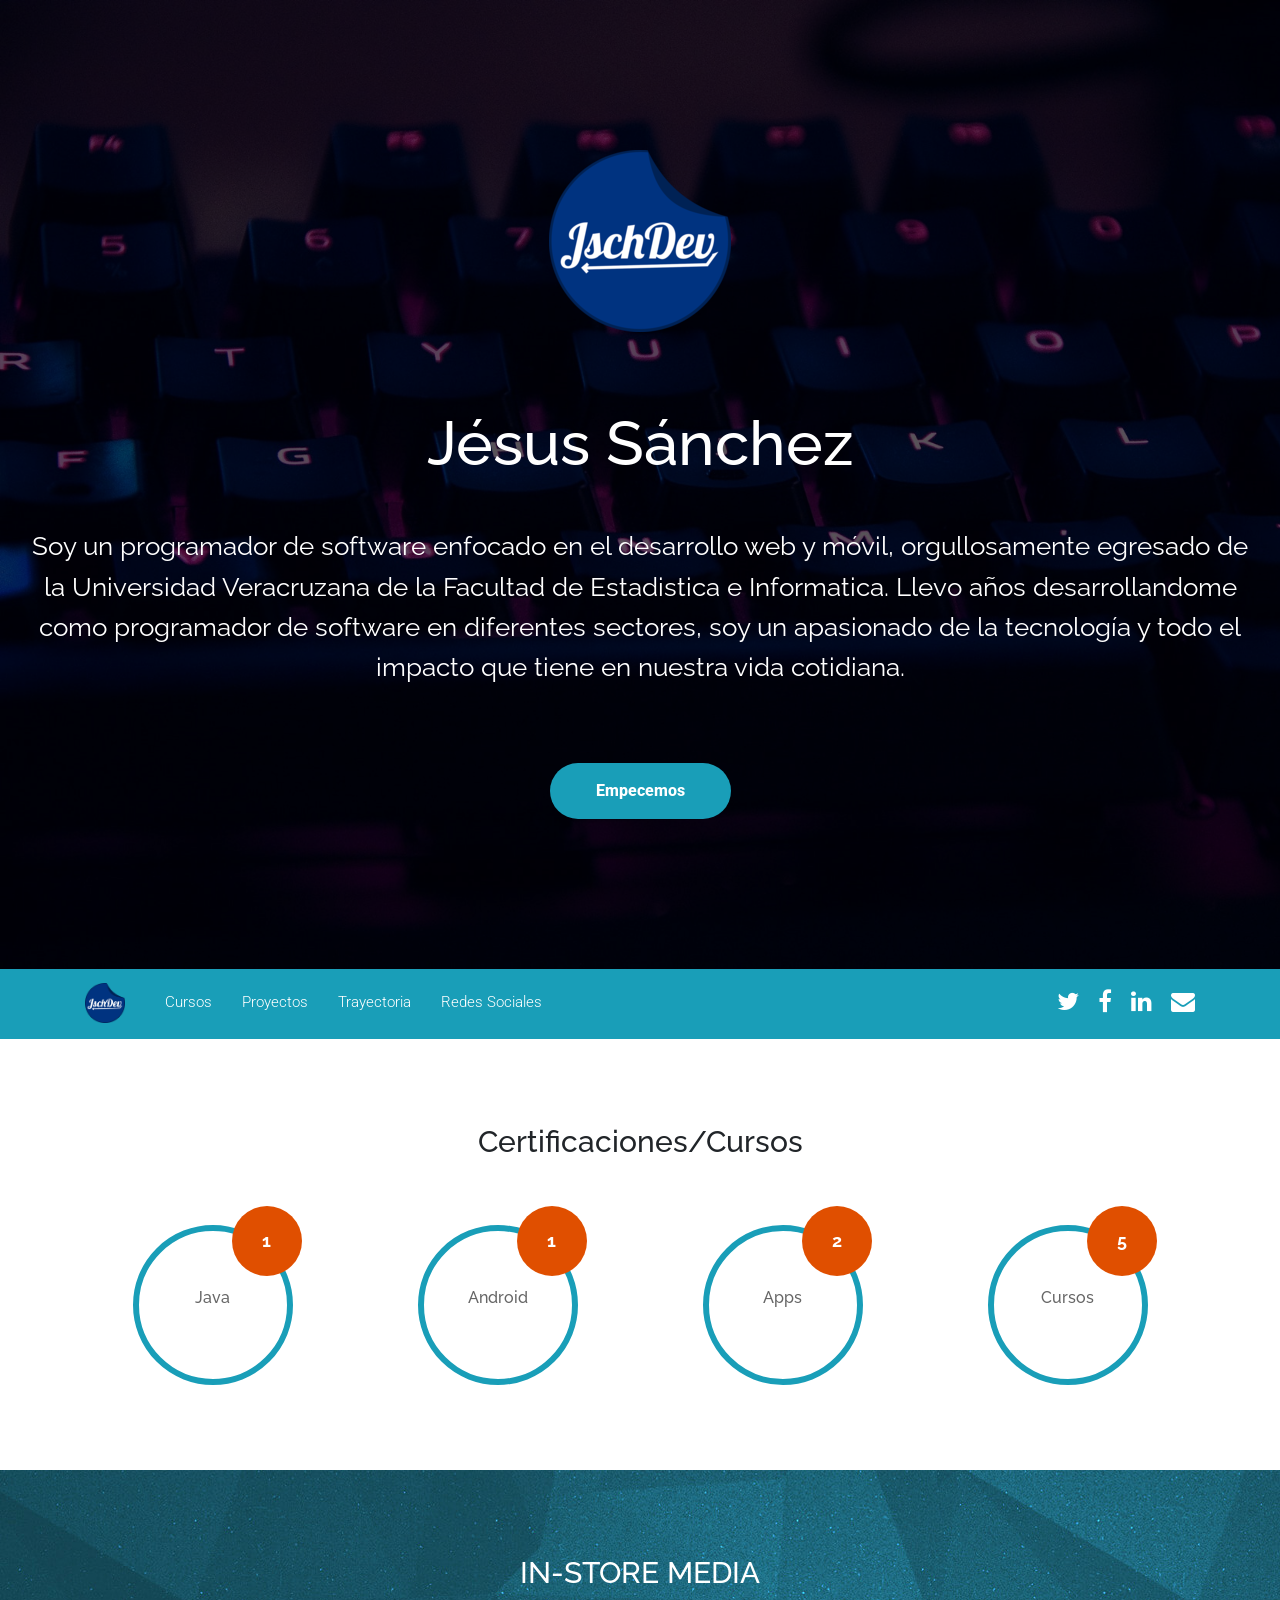
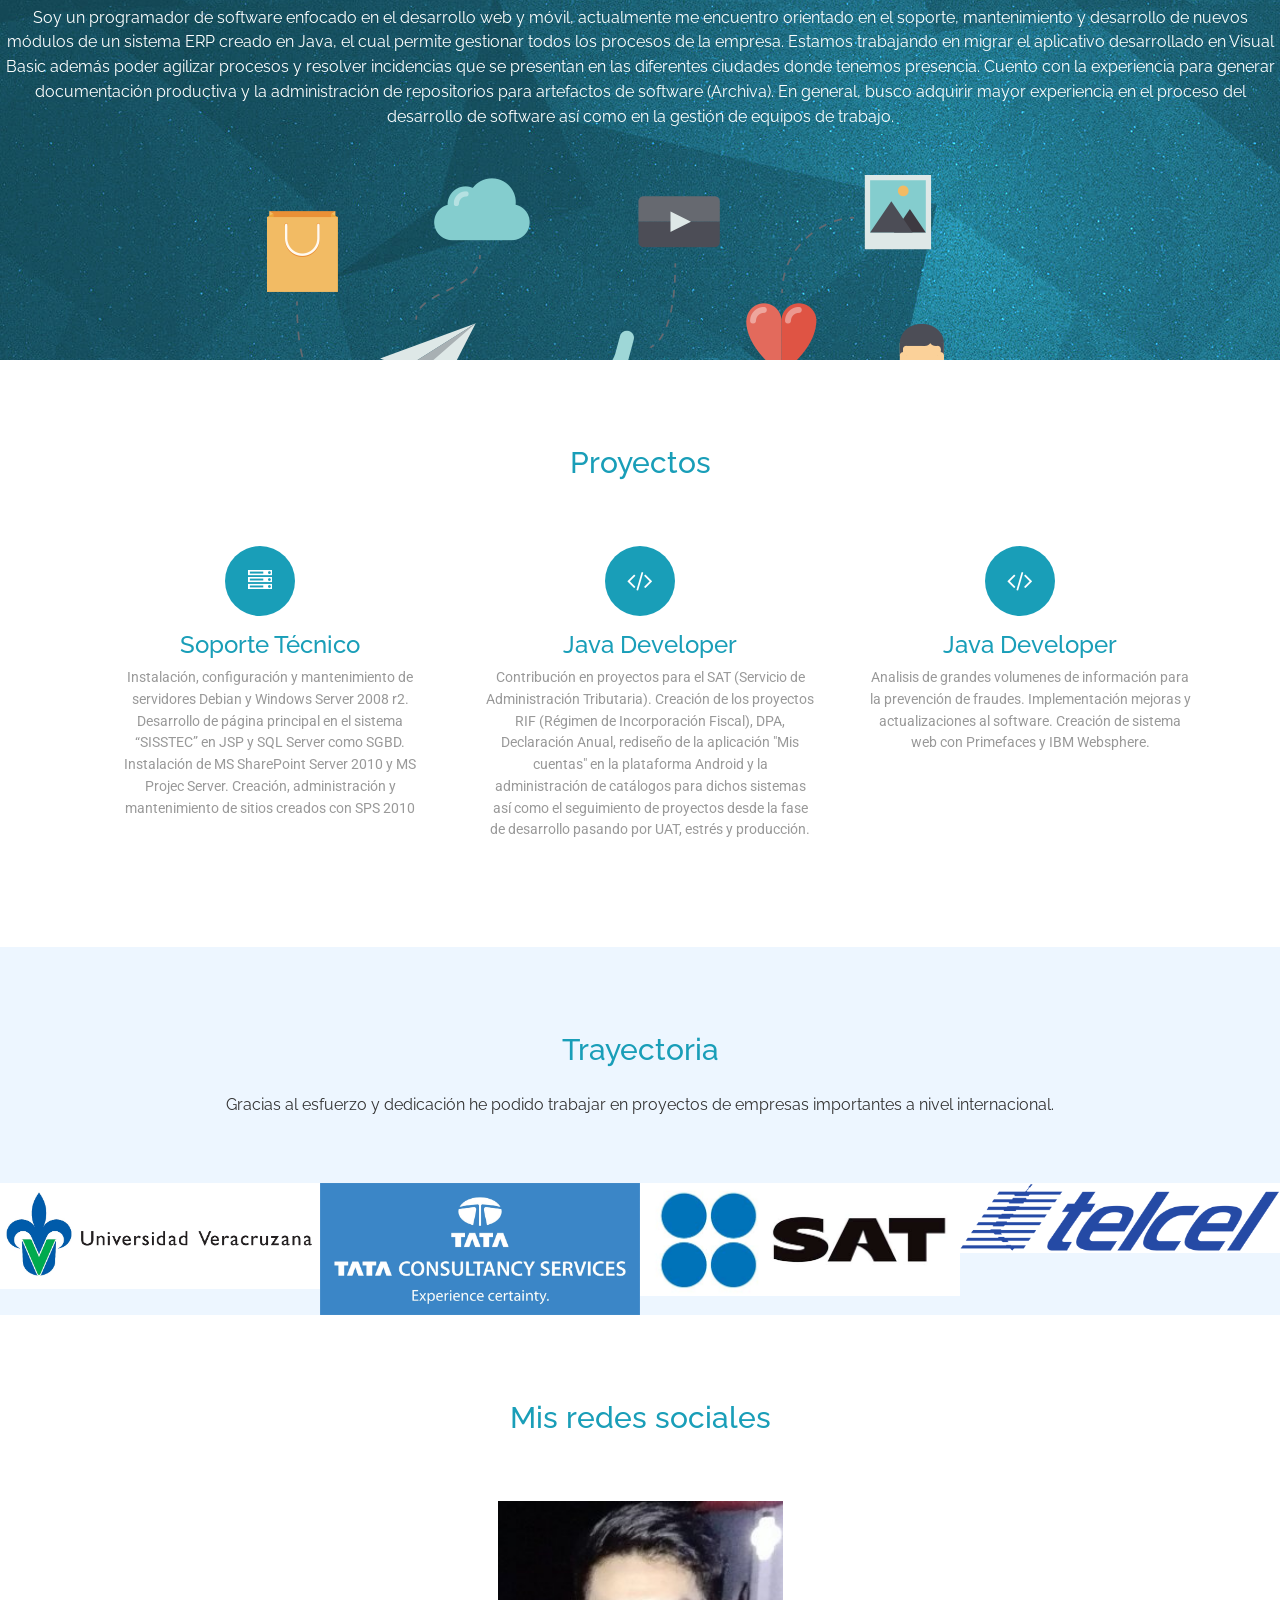
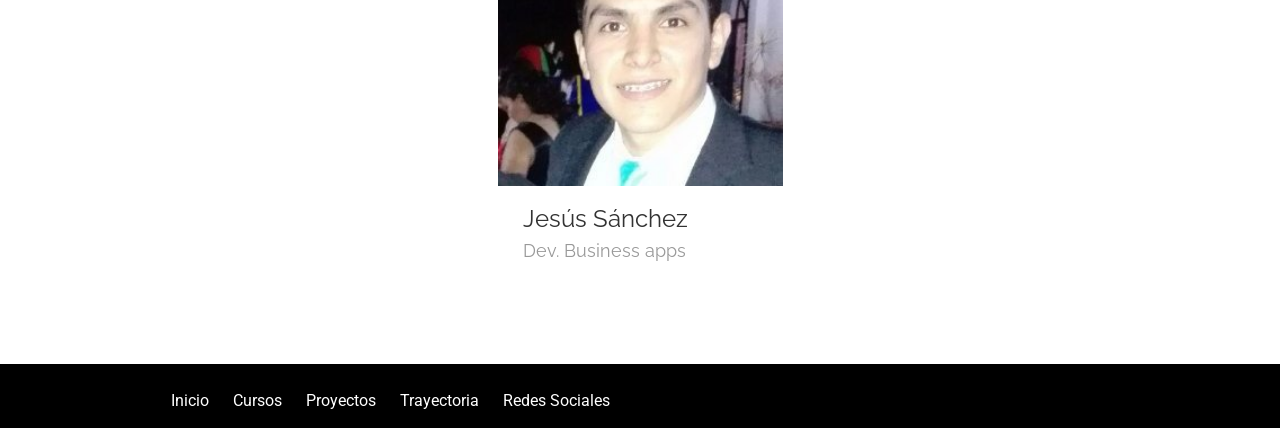
==== commit a507c63f: "Add files via upload" ====
--- a/index.html
+++ b/index.html
@@ -63,11 +63,10 @@
             </div>
             <nav id="nav-menu-container">
                <ul class="nav-menu">
-                  <li><a href="#about">Nosotros</a></li>
-                  <li><a href="#features">Servicios</a></li>
-                  <li><a href="#portfolio">Clientes</a></li>
-                  <li><a href="#team">Equipo</a></li>
-                  <li><a href="#contact">Contactanos</a></li>
+                  <li><a href="#about">Cursos</a></li>
+                  <li><a href="#features">Proyectos</a></li>
+                  <li><a href="#portfolio">Trayectoria</a></li>
+                  <li><a href="#team">Redes Sociales</a></li>
                </ul>
             </nav>
             <!-- #nav-menu-container -->
@@ -116,14 +115,19 @@
             In-Store Media
          </h2>
          <p>
-            Cada empresa requiere de una estrategia de marketing personalizada y diferente, por eso creamos campañas pensadas y diseñadas a la medida enfocándonos en hacerla crecer de manera funcional y orgánica.
+            Soy un programador de software enfocado en el desarrollo web y móvil, actualmente me encuentro orientado en el soporte, mantenimiento y desarrollo de nuevos módulos de un sistema ERP creado en Java, el cual permite gestionar todos los procesos de la empresa. Estamos trabajando en migrar el aplicativo desarrollado en Visual Basic además poder agilizar procesos y resolver incidencias que se presentan en las diferentes ciudades donde tenemos presencia. 
+
+
+
+Cuento con la experiencia para generar documentación productiva y la administración de repositorios para artefactos de software (Archiva).
+En general, busco adquirir mayor experiencia en el proceso del desarrollo de software así como en la gestión de equipos de trabajo.
          </p>
          <img alt="Bell - A perfect theme" class="gadgets-img hidden-md-down" src="images/redes.png">
       </div>
       <!-- /Parallax -->
       <!-- Features -->
       <section class="features" id="features">
-      	
+
          <div class="container">
             <h2 class="text-center">
                Proyectos
@@ -133,7 +137,7 @@
                   <div class="card card-block text-center">
                      <div>
                         <div class="feature-icon">
-                           <span class="fa fa-rocket"></span>
+                           <span class="fa fa-server"></span>
                         </div>
                      </div>
                      <div>
@@ -153,7 +157,7 @@
                   <div class="card card-block text-center">
                      <div>
                         <div class="feature-icon">
-                           <span class="fa fa-envelope"></span>
+                           <span class="fa fa-code"></span>
                         </div>
                      </div>
                      <div>
@@ -161,7 +165,7 @@
                            Java Developer 
                         </h3>
                         <p>
-                           Nos centramos en la creación de páginas web responsive para garantizarles a tus usuarios una experiencia cómoda e intuitiva mientras navegan en tu sitio. Lo mejor de todo: todas nuestras páginas están diseñadas Google friendly.
+                           Contribución en proyectos para el SAT (Servicio de Administración Tributaria). Creación de los proyectos RIF (Régimen de Incorporación Fiscal), DPA, Declaración Anual, rediseño de la aplicación "Mis cuentas" en la plataforma Android y la administración de catálogos para dichos sistemas así como el seguimiento de proyectos desde la fase de desarrollo pasando por UAT, estrés y producción.
                         </p>
                      </div>
                   </div>
@@ -170,73 +174,20 @@
                   <div class="card card-block text-center">
                      <div>
                         <div class="feature-icon">
-                           <span class="fa fa-bell"></span>
+                           <span class="fa fa-code"></span>
                         </div>
                      </div>
                      <div>
                         <h3>
-                           Redes Sociales
+                           Java Developer
                         </h3>
                         <p>
-                           Gestionamos tu Social Media, creando campañas digitales segmentadas geográficamente, dirigiéndolas a gustos e intereses específicos de tu mercado meta. Así atraemos a un mayor tráfico de usuarios que realmente tengan interés en tu empresa.
+                        	Analisis de grandes volumenes de información para la prevención de fraudes. Implementación mejoras y actualizaciones al software. Creación de sistema web con Primefaces y IBM Websphere.
                         </p>
                      </div>
                   </div>
                </div>
-            </div>
-            <div class="row">
-               <div class="feature-col col-lg-4 col-xs-12">
-                  <div class="card card-block text-center">
-                     <div>
-                        <div class="feature-icon">
-                           <span class="fa fa-database"></span>
-                        </div>
-                     </div>
-                     <div>
-                        <h3>
-                           Desarrollador de business Apps
-                        </h3>
-                        <p>
-                           Crear contenidos de calidad es poner en práctica una de las mejores estrategias digitales, ya que es un factor principal para aumentar la entrada de nuevos usuarios, asegurando que permanezcan más tiempo dentro del sitio.
-                        </p>
-                     </div>
-                  </div>
-               </div>
-               <div class="feature-col col-lg-4 col-xs-12">
-                  <div class="card card-block text-center">
-                     <div>
-                        <div class="feature-icon">
-                           <span class="fa fa-cutlery"></span>
-                        </div>
-                     </div>
-                     <div>
-                        <h3>
-                           Diseño Y Creatividad
-                        </h3>
-                        <p>
-                           Creamos diseños que aumenten el valor de tu marca y te permitan convertirte en la marca que siempre has soñado.
-                        </p>
-                     </div>
-                  </div>
-               </div>
-               <div class="feature-col col-lg-4 col-xs-12">
-                  <div class="card card-block text-center">
-                     <div>
-                        <div class="feature-icon">
-                           <span class="fa fa-dashboard"></span>
-                        </div>
-                     </div>
-                     <div>
-                        <h3>
-                           Publicidad Digital
-                        </h3>
-                        <p>
-                           Somos una agencia que desde sus inicios a buscado poner a tu alcance lo de mejor del marketing alineando estratégicamente las herramientas de publicidad para llevar tu marca a donde siempre lo has deseado.
-                        </p>
-                     </div>
-                  </div>
-               </div>
-            </div>
+            </div>           
          </div>
       </section>
       <!-- /Features -->
@@ -394,19 +345,16 @@
                            <a href="index.html">Inicio</a>
                         </li>
                         <li class="list-inline-item">
-                           <a href="#about">Nosotros</a>
-                        </li>
-                        <li class="list-inline-item">
-                           <a href="#features">Servicios</a>
-                        </li>
-                        <li class="list-inline-item">
-                           <a href="#portfolio">Clientes</a>
-                        </li>
-                        <li class="list-inline-item">
-                           <a href="#team">Equipo</a>
-                        </li>
-                        <li class="list-inline-item">
-                           <a href="#contact">Contactanos</a>
+                           <a href="#about">Cursos</a>
+                        </li>
+                        <li class="list-inline-item">
+                           <a href="#features">Proyectos</a>
+                        </li>
+                        <li class="list-inline-item">
+                           <a href="#portfolio">Trayectoria</a>
+                        </li>
+                        <li class="list-inline-item">
+                           <a href="#team">Redes Sociales</a>
                         </li>
                      </ul>
                   </div>
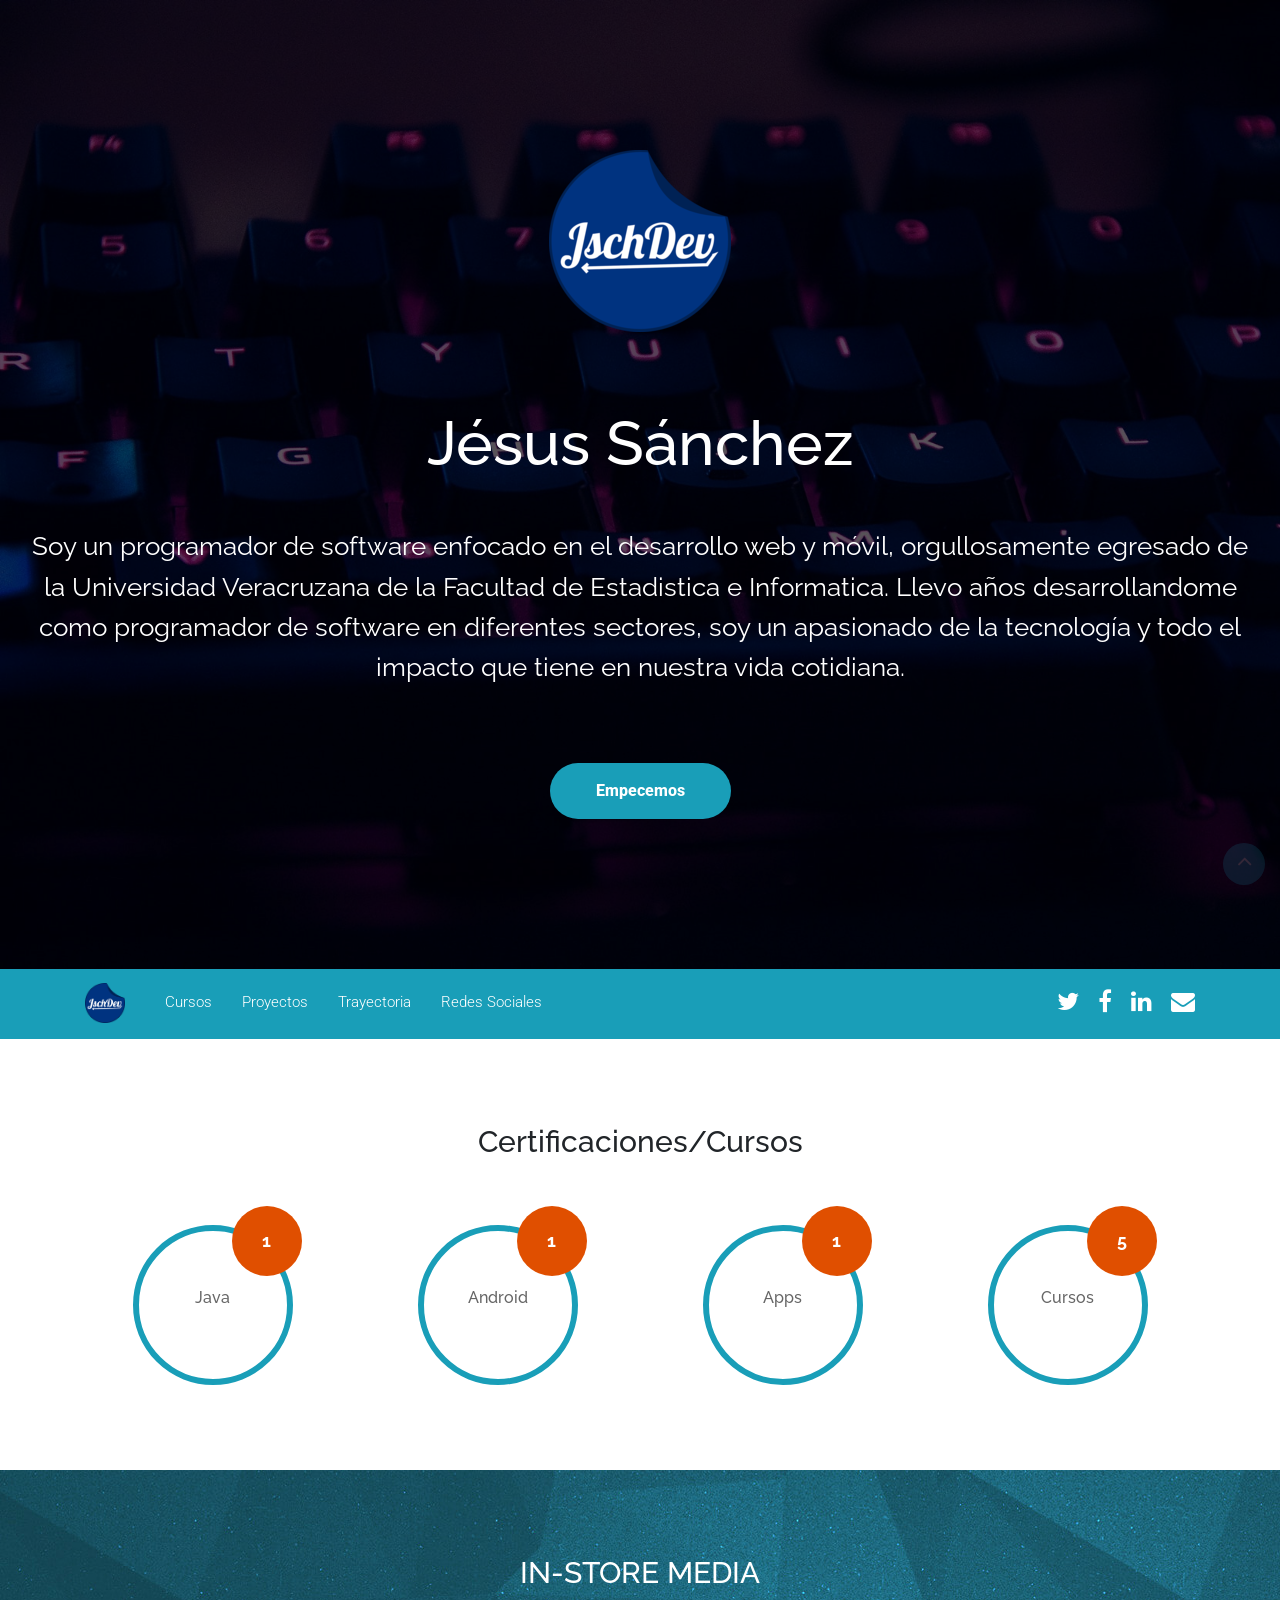
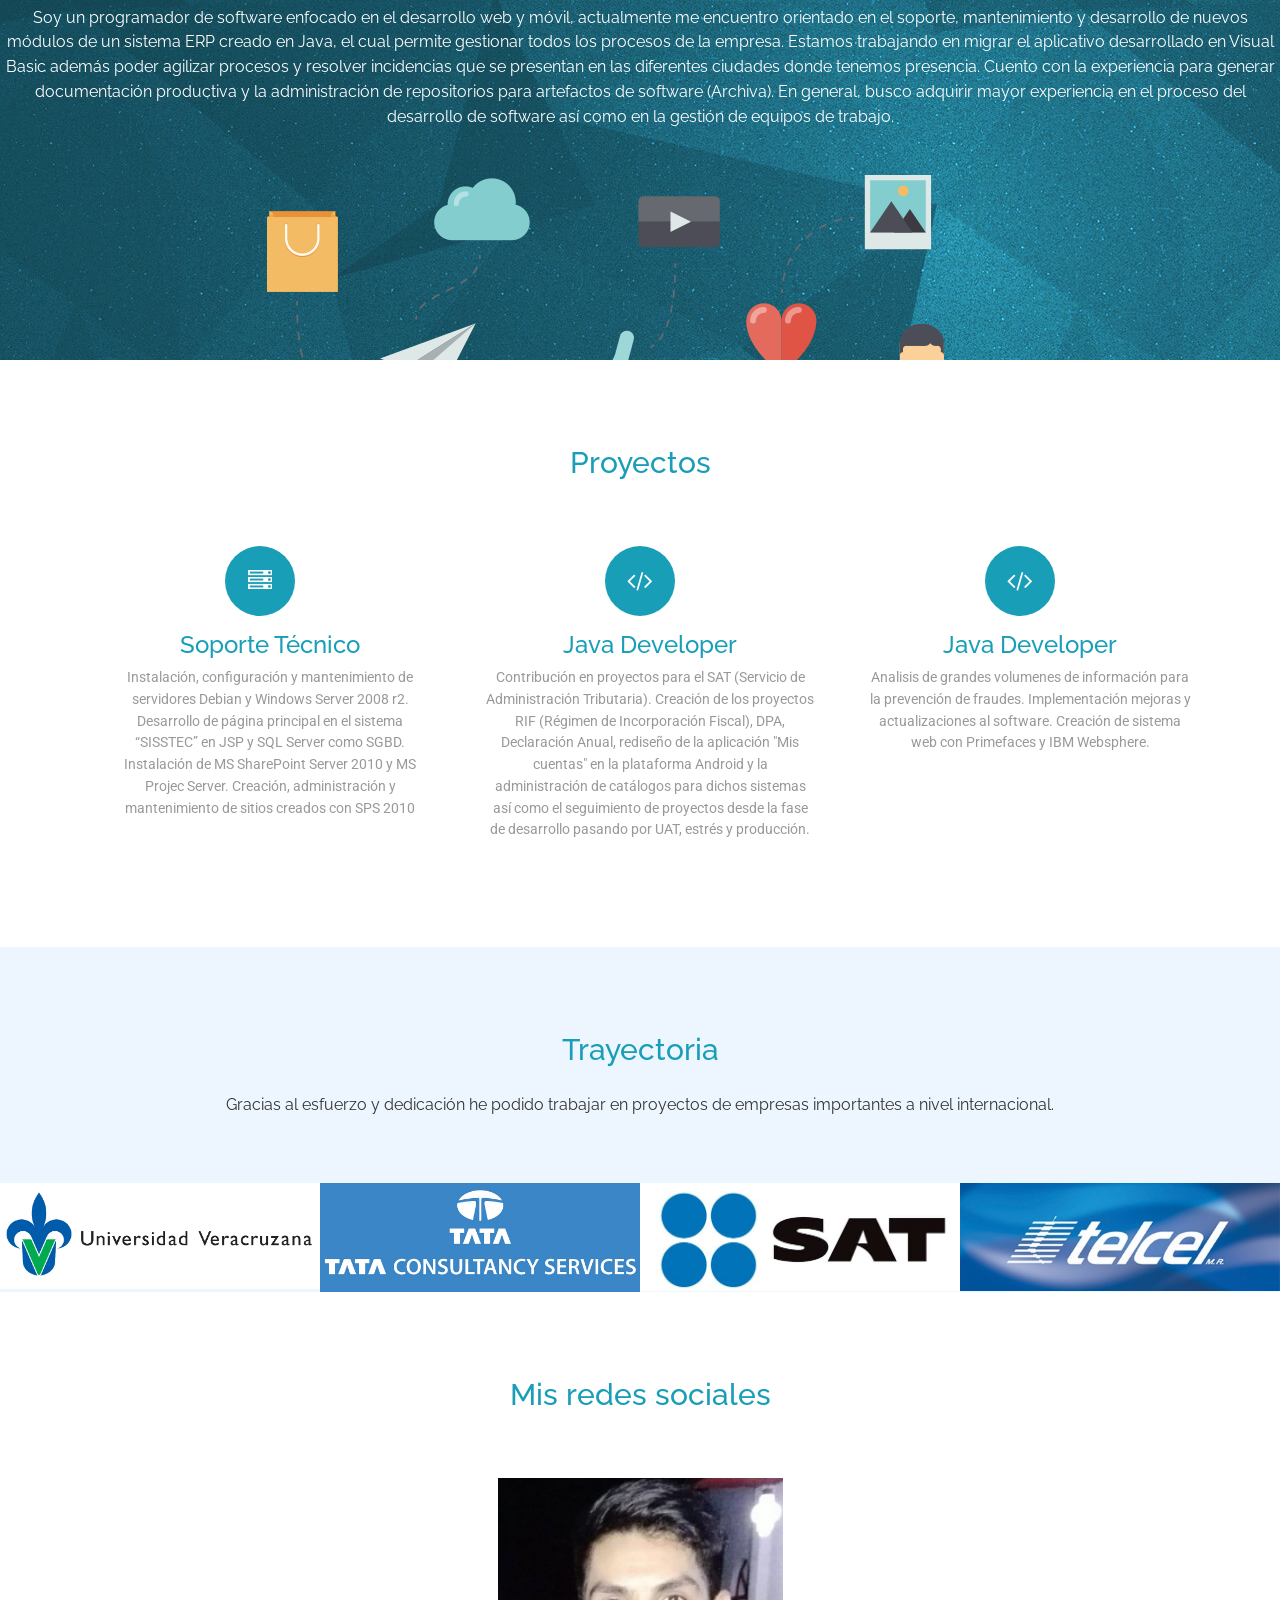
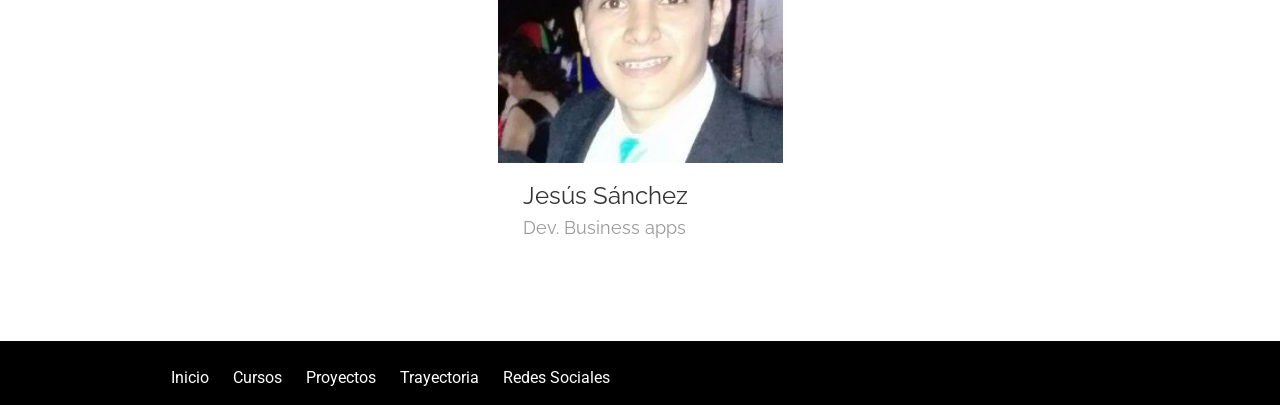
==== commit ee9e4408: "Add files via upload" ====
--- a/index.html
+++ b/index.html
@@ -234,7 +234,7 @@
                                  Universidad Veracruzana
                               </h3>
                               <p class="card-text">
-                                 Lorem ipsum dolor sit amet, eu sed suas eruditi honestatis.
+                                 3 años
                               </p>
                            </div>
                         </div>
@@ -251,7 +251,7 @@
                                  Tata Consultancy Services
                               </h3>
                               <p class="card-text">
-                                 Lorem ipsum dolor sit amet, eu sed suas eruditi honestatis.
+                                2 Años
                               </p>
                            </div>
                         </div>
@@ -268,7 +268,7 @@
                                  Servicio De Administración Tributaria
                               </h3>
                               <p class="card-text">
-                                 Lorem ipsum dolor sit amet, eu sed suas eruditi honestatis.
+                                 1 año
                               </p>
                            </div>
                         </div>
@@ -285,7 +285,7 @@
                                  Telcel
                               </h3>
                               <p class="card-text">
-                                 Lorem ipsum dolor sit amet, eu sed suas eruditi honestatis.
+                                 1 año
                               </p>
                            </div>
                         </div>
